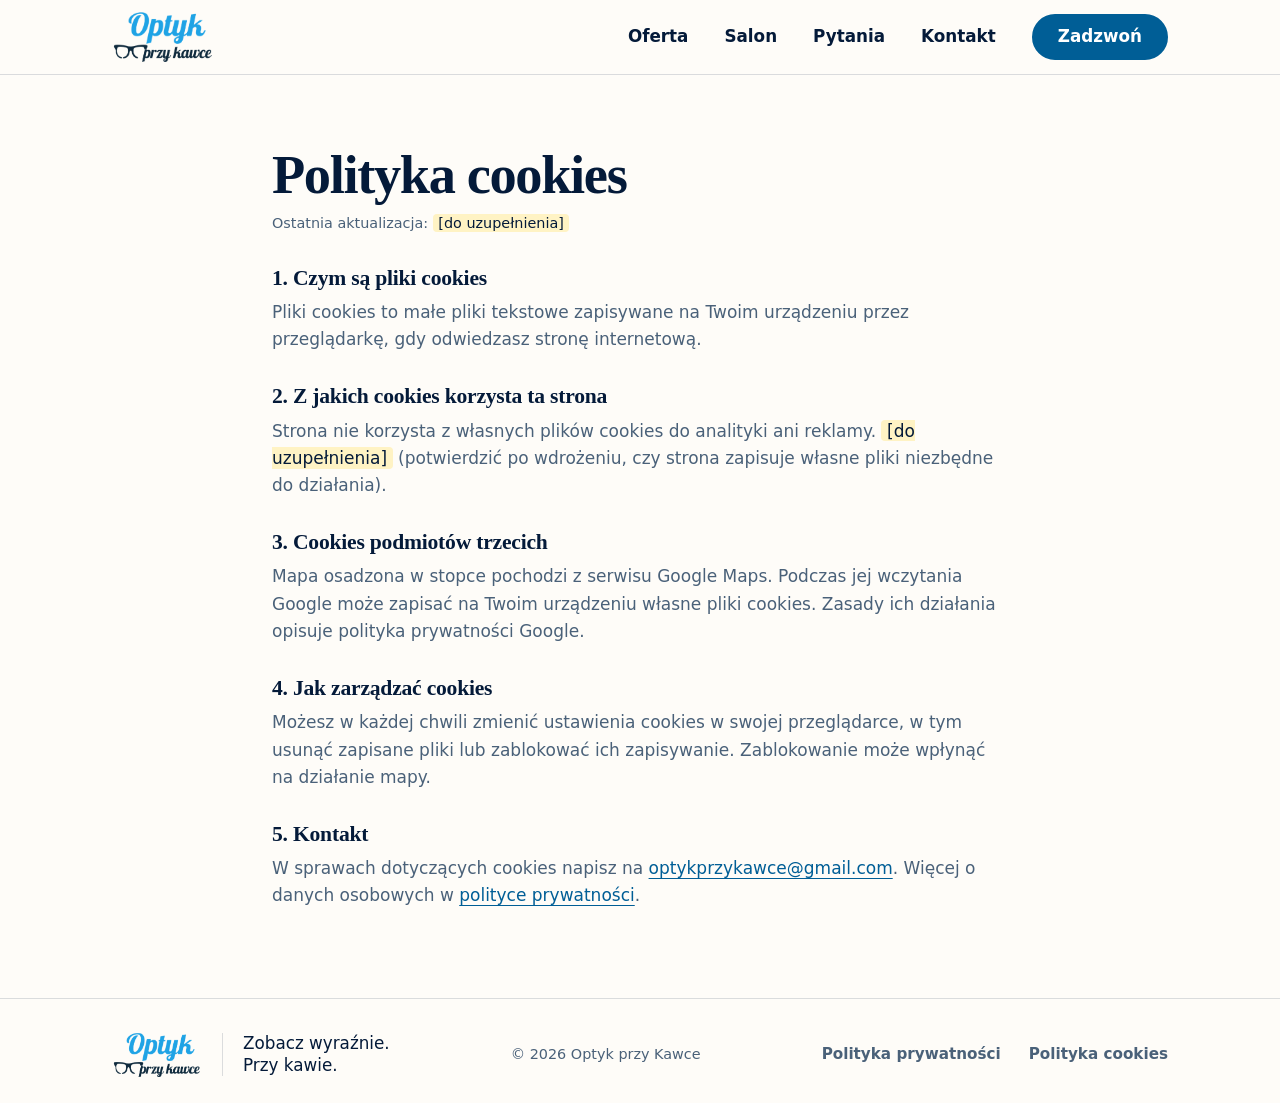
==== site/polityka-cookies.html @ bbc2dd08 "first commit" ====
<!DOCTYPE html>
<html lang="pl">
<head>
  <meta charset="utf-8">
  <meta name="viewport" content="width=device-width, initial-scale=1">
  <title>Polityka cookies | Optyk przy Kawce</title>
  <meta name="description" content="Polityka cookies serwisu Optyk przy Kawce.">
  <meta name="theme-color" content="#FEFCF8">
  <meta property="og:title" content="Polityka cookies | Optyk przy Kawce">
  <meta property="og:description" content="Polityka cookies serwisu Optyk przy Kawce.">
  <meta property="og:type" content="website">
  <meta property="og:image" content="img/salon.jpg">
  <script>document.documentElement.classList.add('js');</script>
  <link rel="stylesheet" href="css/style.css">
</head>
<body>
  <a class="skip" href="#tresc">Przejdź do treści</a>

  <header class="top">
    <a class="top__logo" href="index.html" aria-label="Optyk przy Kawce, strona główna">
      <img src="img/logo.png" alt="Optyk przy Kawce" width="585" height="312">
    </a>
    <button class="top__burger" type="button" aria-expanded="false" aria-controls="menu">
      <span class="sr">Menu</span><i></i><i></i>
    </button>
    <nav class="top__nav" id="menu" aria-label="Główna nawigacja">
      <a href="index.html#oferta">Oferta</a>
      <a href="index.html#salon">Salon</a>
      <a href="index.html#faq">Pytania</a>
      <a href="index.html#kontakt">Kontakt</a>
      <a class="btn btn--small top__tel" href="tel:+48723980100" aria-label="Zadzwoń 723 980 100">Zadzwoń</a>
    </nav>
  </header>

  <main id="tresc">
    <!-- SZKIC DO WERYFIKACJI PRAWNEJ: uzupełnić dane administratora i zweryfikować treść przed publikacją -->
    <section class="prawne">
      <div class="wrap prawne__tresc">
        <h1>Polityka cookies</h1>
        <p class="prawne__data">Ostatnia aktualizacja: <mark class="do-uzupelnienia">[do uzupełnienia]</mark></p>

        <h2>1. Czym są pliki cookies</h2>
        <p>Pliki cookies to małe pliki tekstowe zapisywane na Twoim urządzeniu przez przeglądarkę, gdy odwiedzasz stronę internetową.</p>

        <h2>2. Z jakich cookies korzysta ta strona</h2>
        <p>Strona nie korzysta z własnych plików cookies do analityki ani reklamy. <mark class="do-uzupelnienia">[do uzupełnienia]</mark> (potwierdzić po wdrożeniu, czy strona zapisuje własne pliki niezbędne do działania).</p>

        <h2>3. Cookies podmiotów trzecich</h2>
        <p>Mapa osadzona w stopce pochodzi z serwisu Google Maps. Podczas jej wczytania Google może zapisać na Twoim urządzeniu własne pliki cookies. Zasady ich działania opisuje polityka prywatności Google.</p>

        <h2>4. Jak zarządzać cookies</h2>
        <p>Możesz w każdej chwili zmienić ustawienia cookies w swojej przeglądarce, w tym usunąć zapisane pliki lub zablokować ich zapisywanie. Zablokowanie może wpłynąć na działanie mapy.</p>

        <h2>5. Kontakt</h2>
        <p>W sprawach dotyczących cookies napisz na <a href="mailto:optykprzykawce@gmail.com">optykprzykawce@gmail.com</a>. Więcej o danych osobowych w <a href="polityka-prywatnosci.html">polityce prywatności</a>.</p>

      </div>
    </section>
  </main>

  <footer class="stopka">
    <div class="wrap stopka__row">
      <div class="stopka__marka">
        <a href="index.html" aria-label="Optyk przy Kawce, strona główna"><img src="img/logo.png" alt="Optyk przy Kawce" width="585" height="312" loading="lazy"></a>
        <p class="stopka__haslo">Zobacz wyraźnie.<br>Przy kawie.</p>
      </div>
      <p class="stopka__copy">© <span data-year>2026</span> Optyk przy Kawce</p>
      <nav aria-label="Informacje prawne">
        <ul class="stopka__prawne">
          <li><a href="polityka-prywatnosci.html">Polityka prywatności</a></li>
          <li><a href="polityka-cookies.html">Polityka cookies</a></li>
        </ul>
      </nav>
    </div>
  </footer>

  <a class="callbar" href="tel:+48723980100" aria-label="Zadzwoń 723 980 100">Zadzwoń</a>

  <script src="js/main.js" defer></script>
</body>
</html>
---- site/css/style.css ----
@view-transition { navigation: auto; }

@font-face { font-family: 'Bricolage Grotesque'; font-style: normal; font-weight: 700; font-display: swap; src: url('../fonts/bricolage-700-latin-ext.woff2') format('woff2'); unicode-range: U+0100-02BA, U+02BD-02C5, U+02C7-02CC, U+02CE-02D7, U+02DD-02FF, U+0304, U+0308, U+0329, U+1D00-1DBF, U+1E00-1E9F, U+1EF2-1EFF, U+2020, U+20A0-20AB, U+20AD-20C0, U+2113, U+2C60-2C7F, U+A720-A7FF; }
@font-face { font-family: 'Bricolage Grotesque'; font-style: normal; font-weight: 700; font-display: swap; src: url('../fonts/bricolage-700-latin.woff2') format('woff2'); unicode-range: U+0000-00FF, U+0131, U+0152-0153, U+02BB-02BC, U+02C6, U+02DA, U+02DC, U+0304, U+0308, U+0329, U+2000-206F, U+20AC, U+2122, U+2191, U+2193, U+2212, U+2215, U+FEFF, U+FFFD; }
@font-face { font-family: 'Bricolage Grotesque'; font-style: normal; font-weight: 800; font-display: swap; src: url('../fonts/bricolage-800-latin-ext.woff2') format('woff2'); unicode-range: U+0100-02BA, U+02BD-02C5, U+02C7-02CC, U+02CE-02D7, U+02DD-02FF, U+0304, U+0308, U+0329, U+1D00-1DBF, U+1E00-1E9F, U+1EF2-1EFF, U+2020, U+20A0-20AB, U+20AD-20C0, U+2113, U+2C60-2C7F, U+A720-A7FF; }
@font-face { font-family: 'Bricolage Grotesque'; font-style: normal; font-weight: 800; font-display: swap; src: url('../fonts/bricolage-800-latin.woff2') format('woff2'); unicode-range: U+0000-00FF, U+0131, U+0152-0153, U+02BB-02BC, U+02C6, U+02DA, U+02DC, U+0304, U+0308, U+0329, U+2000-206F, U+20AC, U+2122, U+2191, U+2193, U+2212, U+2215, U+FEFF, U+FFFD; }

:root {
  /* Paleta: jasna. Błękit z logo, granat zamiast czerni, karmel tylko jako drobny akcent kawy */
  --tlo: #FEFCF8;
  --papier: #ffffff;
  --mgla: #EBF6FD;
  --blekit: #1fa3e5;
  --blekit-ciemny: #005E96;
  --akcent: #015CAD;
  --tekst2: #4A6179;
  --granat: #041A39;
  --karmel: #c98b52;
  --linia: rgba(4, 26, 57, .14);

  /* Szeryfowe nagłówki wspólne dla strony i podstron ofert. */
  --font-naglowek: Georgia, "Times New Roman", serif;
  --font-tekst: system-ui, -apple-system, "Segoe UI", Roboto, sans-serif;
  --font-mono: ui-monospace, SFMono-Regular, Menlo, Consolas, monospace;

  --wrap: clamp(72rem, 80vw, 130rem);
  --gutter: clamp(1.25rem, 5vw, 3rem);
  --sekcja: clamp(3rem, 8vw, 5.5rem);
  --krem: #f6efe6;
  --ease: cubic-bezier(.2, .7, .2, 1);
}

*, *::before, *::after { box-sizing: border-box; }
html { scroll-behavior: smooth; scroll-padding-top: 5.5rem; font-size: clamp(16px, calc(10px + .45vw), 28px); }

body {
  margin: 0;
  background: var(--tlo);
  color: var(--granat);
  font-family: var(--font-tekst);
  font-size: 1.0625rem;
  line-height: 1.6;
  -webkit-text-size-adjust: 100%;
  overflow-x: hidden;
}

img { max-width: 100%; display: block; }
a { color: inherit; }
h1, h2, h3 { font-family: var(--font-naglowek); font-weight: 800; line-height: 1.05; margin: 0; letter-spacing: -.025em; }
h2 { font-size: clamp(1.9rem, 6vw, 3.4rem); max-width: 20ch; margin-bottom: 1.75rem; }
h3 { font-size: 1.3rem; letter-spacing: -.01em; }
p { margin: 0 0 1rem; }

.sr { position: absolute; width: 1px; height: 1px; overflow: hidden; clip: rect(0 0 0 0); white-space: nowrap; }
.skip { position: absolute; left: -999px; top: 0; background: var(--blekit-ciemny); color: #fff; padding: .75rem 1rem; z-index: 100; }
.skip:focus { left: 0; }
:focus-visible { outline: 3px solid var(--blekit); outline-offset: 3px; }

.wrap { max-width: var(--wrap); margin: 0 auto; padding-inline: var(--gutter); }

.eyebrow { font-size: .85rem; font-weight: 600; letter-spacing: .1em; text-transform: uppercase; color: var(--blekit-ciemny); margin-bottom: 1.1rem; }
.eyebrow--light { color: #bfe6f7; }


/* Przyciski i linki */
.btn {
  font-family: inherit; font-size: 1rem; cursor: pointer;
  display: inline-flex; align-items: center; justify-content: center;
  min-height: 3.25rem; padding: .75rem 1.75rem;
  background: var(--blekit-ciemny); color: #fff;
  font-weight: 700; text-decoration: none;
  border: 2px solid var(--blekit-ciemny); border-radius: 999px;
  transition: transform .3s var(--ease), background .3s, color .3s, border-color .3s;
}
@media (hover: hover) { .btn:hover { transform: translateY(-3px); background: var(--granat); border-color: var(--granat); } }
.btn:active { transform: translateY(0) scale(.98); }
.btn--ghost { background: transparent; color: var(--granat); border-color: var(--granat); }
@media (hover: hover) { .btn--ghost:hover { background: var(--granat); color: #fff; } }
.btn--small { min-height: 2.5rem; padding: .35rem 1.25rem; }
.btn--white { background: #fff; color: var(--blekit-ciemny); border-color: #fff; }
@media (hover: hover) { .btn--white:hover { background: var(--granat); color: #fff; border-color: var(--granat); } }

.link { color: var(--blekit-ciemny); text-underline-offset: .3em; font-weight: 600; }
.link--light { color: #fff; }

/* Nagłówek */
.top {
  position: sticky; top: 0; z-index: 50;
  display: flex; align-items: center; justify-content: space-between; gap: 1.5rem;
  padding: .6rem max(var(--gutter), calc((100vw - var(--wrap)) / 2 + var(--gutter)));
  background: rgba(254, 252, 248, .92);
  -webkit-backdrop-filter: blur(12px); backdrop-filter: blur(12px);
  border-bottom: 1px solid var(--linia);
}
.top__logo img { height: 3.4rem; width: auto; transition: transform .5s var(--ease); }
.top__logo:hover img { transform: rotate(-3deg) scale(1.04); }

.top__burger { margin-left: auto; display: none; width: 3rem; height: 3rem; background: none; border: 0; position: relative; cursor: pointer; z-index: 2; }
.top__burger i { position: absolute; left: .75rem; right: .75rem; height: 2px; background: var(--granat); transition: transform .35s var(--ease), top .35s var(--ease); }
.top__burger i:nth-child(2) { top: 1.1rem; }
.top__burger i:nth-child(3) { top: 1.7rem; }
.top__burger[aria-expanded="true"] i:nth-child(2) { top: 1.4rem; transform: rotate(45deg); }
.top__burger[aria-expanded="true"] i:nth-child(3) { top: 1.4rem; transform: rotate(-45deg); }

.top__nav { display: flex; align-items: center; gap: 2.25rem; }
.top__nav a:not(.btn) { text-decoration: none; font-size: 1.05rem; font-weight: 600; padding-block: .5rem; position: relative; }
.top__nav a:not(.btn)::after { content: ""; position: absolute; left: 0; right: 0; bottom: .15rem; height: 2px; background: var(--blekit-ciemny); transform: scaleX(0); transform-origin: left; transition: transform .35s var(--ease); }
.top__nav a:not(.btn):hover::after, .top__nav a[aria-current]::after { transform: scaleX(1); }
.top__tel { min-height: 2.9rem; padding-inline: 1.5rem; font-size: 1.05rem; }

/* Szyba: zdjęcie za szkłem gabloty */
.szyba { position: relative; margin: 0; overflow: hidden; }
.szyba img { width: 100%; height: 100%; object-fit: cover; display: block; }
.szyba__blysk { position: absolute; inset: 0; overflow: hidden; pointer-events: none; }
.szyba__blysk::before { content: ""; position: absolute; top: -10%; bottom: -10%; left: 0; width: 28%; background: linear-gradient(100deg, transparent, rgba(255, 255, 255, .45), transparent); transform: translateX(-130%) skewX(-14deg); animation: blysk 2.6s var(--ease) 1.2s 1 forwards; }
.szyba:hover .szyba__blysk::before { animation: blysk 1.6s var(--ease) 1; }

/* HERO */
.hero { display: grid; gap: 2rem; padding: 2rem 0 0; }
.hero__text { padding-inline: var(--gutter); }
.tytul { display: flex; flex-direction: column; margin: 0 0 1.5rem; max-width: none; font-size: clamp(3rem, 13.5vw, 5.2rem); line-height: .98; letter-spacing: -.035em; }
.tytul .focus { display: block; }
.tytul__alt { color: var(--akcent); white-space: nowrap; }
.hero__lead { font-size: 1.15rem; max-width: 36ch; color: var(--tekst2); }
.hero__cta { display: flex; flex-wrap: wrap; gap: .75rem; margin-top: 1.75rem; }
.hero__open { margin: 1.5rem 0 0; font-size: .9rem; color: var(--tekst2); min-height: 1.5em; }
.hero__open:empty { display: none; }
.hero__open::before { content: ""; display: inline-block; width: .6rem; height: .6rem; border-radius: 50%; margin-right: .5rem; background: var(--karmel); }
.hero__open.is-open::before { background: #2fb36d; animation: puls 2s infinite; }
.hero__foto img { width: 100%; display: block; aspect-ratio: 4 / 3; object-fit: cover; object-position: 25% 40%; }

/* Oferta */
.oferta { padding-block: var(--sekcja); }
.oferta .eyebrow { letter-spacing: .18em; font-size: .78rem; margin-bottom: .6rem; }
.oferta h2 { max-width: none; margin-bottom: 2rem; }
.karty { display: grid; grid-template-columns: repeat(2, minmax(0, 1fr)); gap: 1rem; }
.karta { display: block; position: relative; text-decoration: none; background: var(--mgla); border-radius: 1rem; overflow: hidden; color: var(--granat); transition: transform .4s var(--ease), box-shadow .4s var(--ease); }
@media (hover: hover) { .karta:hover { transform: translateY(-4px); box-shadow: 0 1.2rem 2rem -1.4rem rgba(4, 26, 57, .45); } }
.karta--duza { grid-column: 1 / -1; display: grid; grid-template-columns: minmax(0, 1fr); }
.karta__zdjecie { order: -1; min-height: 12rem; overflow: hidden; }
.karta__zdjecie img { width: 100%; height: 100%; object-fit: cover; object-position: 30% 35%; transition: transform .8s var(--ease); }
@media (hover: hover) { .karta:hover .karta__zdjecie img { transform: scale(1.05); } }
.karta__zdjecie--produkt { background: #fff; display: grid; place-items: center; }
.karta__zdjecie--produkt img { object-fit: contain; padding: 1rem; }
.karta__zdjecie--miejsce { display: grid; place-items: center; background: #d9ecf8; }
.karta__tekst { padding: 1.5rem 1.5rem 1.75rem; display: flex; flex-direction: column; justify-content: center; }
.karta__nad { margin: 0 0 .5rem; font-size: .72rem; font-weight: 700; letter-spacing: .16em; text-transform: uppercase; color: var(--blekit-ciemny); }
.karta h3 { font-size: clamp(1.5rem, 3vw, 2.5rem); line-height: 1.05; margin-bottom: .7rem; }
.karta__opis { margin: 0; color: var(--tekst2); font-size: 1rem; line-height: 1.5; }
.karta__link { display: inline-flex; align-items: center; gap: .5rem; margin-top: 1.1rem; font-weight: 700; color: var(--blekit-ciemny); }
.karta__link svg, .karta__strzalka svg { width: 1.1rem; height: 1.1rem; fill: none; stroke: currentColor; stroke-width: 2; stroke-linecap: round; stroke-linejoin: round; transition: transform .3s var(--ease); }
@media (hover: hover) { .karta:hover .karta__link svg { transform: translateX(.3rem); } }
.karta--mala { padding: 1.25rem 1.25rem 4.2rem; background: var(--mgla); }
.karta--mala .ico { width: 2.3rem; height: 2.3rem; color: var(--granat); margin-bottom: .8rem; }
.karta--mala h3 { font-size: 1.3rem; margin-bottom: .5rem; }
.karta__strzalka { position: absolute; right: 1.1rem; bottom: 1.1rem; width: 2.6rem; height: 2.6rem; border: 1.5px solid var(--blekit-ciemny); border-radius: 50%; display: grid; place-items: center; color: var(--blekit-ciemny); }
.ico--panel { width: min(52%, 9rem); height: auto; color: var(--blekit-ciemny); stroke-width: 2; }

/* Ikony */
.ico { fill: none; stroke: currentColor; stroke-width: 3; stroke-linecap: round; stroke-linejoin: round; overflow: visible; }
.ico .solid { fill: currentColor; }
.ico .soft { fill: currentColor; fill-opacity: .16; }
.ico-pupil { animation: oko 6s ease-in-out infinite; transform-origin: 60px 60px; }
.ico-eye { animation: mrug 5s ease-in-out infinite; transform-origin: 60px 60px; }
.ico-rays { animation: obrot 16s linear infinite; transform-origin: 60px 20px; }
.ico-zones path { animation: strefy 4s ease-in-out infinite; }
.ico-zones path:nth-child(2) { animation-delay: .4s; }
.ico-zones path:nth-child(3) { animation-delay: .8s; }
.ico--big { width: min(68vw, 320px); height: auto; color: var(--blekit-ciemny); stroke-width: 2.2; }

/* Rysowanie linii po wejściu w ekran */
.js .draw * { stroke-dasharray: 1; stroke-dashoffset: 1; transition: stroke-dashoffset 1.6s var(--ease); }
.js .draw.is-in * { stroke-dashoffset: 0; }
.js .draw > :nth-child(2) { transition-delay: .15s; }
.js .draw > :nth-child(3) { transition-delay: .3s; }
.js .draw > :nth-child(4) { transition-delay: .45s; }
.js .draw > :nth-child(5) { transition-delay: .6s; }

/* Nasz salon: baner ze zdjęciem */
.salon-baner { display: grid; background: var(--tlo); }
.salon-baner__foto { position: relative; margin: 0; min-height: 15rem; aspect-ratio: 16 / 10; overflow: hidden; }
.salon-baner__foto img { position: absolute; inset: 0; width: 100%; height: 100%; object-fit: cover; object-position: 50% 36%; }
.salon-baner__tekst { padding: var(--sekcja) var(--gutter); align-self: center; }
.salon-baner .eyebrow { letter-spacing: .18em; font-size: .78rem; margin-bottom: .6rem; }
.salon-baner h2 { font-size: clamp(2rem, 4.2vw, 3.4rem); max-width: 14ch; margin-bottom: 1.1rem; }
.salon-baner p { color: var(--tekst2); max-width: 44ch; }
.salon-baner .btn { margin-top: .75rem; }

/* Tablica */
.tablica { background: var(--mgla); padding-block: var(--sekcja); }
.tablica__grid { display: grid; gap: 2.5rem; align-items: center; }
.suwak { display: block; margin: 1.5rem 0; font-weight: 600; }
.suwak input { display: block; width: 100%; margin-top: .75rem; height: 2rem; accent-color: var(--blekit-ciemny); }
.chart { background: var(--papier); border: 2px solid var(--granat); padding: 2rem 1rem 2rem 4.5rem; overflow: hidden; position: relative; }
.chart__letters { display: flex; flex-direction: column; align-items: center; gap: .6rem; font-family: Arial, Helvetica, sans-serif; font-weight: 700; color: var(--granat); letter-spacing: .15em; filter: blur(calc(var(--b, 12) * 1px)); transition: filter .12s linear; line-height: 1; }
.chart__letters span { position: relative; }
.chart__letters span::before { content: attr(data-ac); position: absolute; right: calc(100% + 1.25rem); top: 50%; transform: translateY(-50%); font-size: .65rem; font-weight: 600; letter-spacing: .04em; color: rgba(4, 26, 57, .5); white-space: nowrap; }
.c1 { font-size: 5.5rem; } .c2 { font-size: 4rem; } .c3 { font-size: 2.9rem; } .c4 { font-size: 2rem; } .c5 { font-size: 1.4rem; }

/* FAQ: karty + kafel „Wpadnij" */
.faq-sekcja { padding-block: var(--sekcja) 0; }
.faq-sekcja__grid { display: grid; gap: 2.5rem; align-items: start; }
.faq .eyebrow { letter-spacing: .18em; font-size: .78rem; margin-bottom: .6rem; }
.faq h2 { margin-bottom: 1.75rem; }
.faq details { background: var(--papier); border: 1px solid var(--linia); border-radius: .75rem; margin-bottom: .75rem; transition: border-color .3s, box-shadow .3s; }
.faq details[open] { border-color: var(--blekit-ciemny); box-shadow: 0 .6rem 1.6rem -1rem rgba(4, 26, 57, .35); }
.faq summary { cursor: pointer; list-style: none; display: flex; justify-content: space-between; align-items: center; gap: 1rem; padding: 1.2rem 1.4rem; font-weight: 700; font-size: 1.3rem; line-height: 1.3; color: var(--granat); }
.faq summary::-webkit-details-marker { display: none; }
.faq summary::after { content: ""; flex: none; width: .55rem; height: .55rem; border-right: 2px solid var(--granat); border-bottom: 2px solid var(--granat); transform: rotate(45deg) translateY(-2px); transition: transform .35s var(--ease); }
.faq details[open] summary::after { transform: rotate(-135deg) translateY(-2px); }
.faq details p { margin: 0; padding: 0 1.4rem 1.3rem; font-size: 1.12rem; color: var(--tekst2); max-width: 60ch; }

.zapraszamy { display: grid; gap: 1.1rem; }
.zapraszamy__foto { width: 100%; height: auto; aspect-ratio: 4 / 3; object-fit: cover; border-radius: 1rem; }
.zapraszamy .eyebrow { font-size: .75rem; letter-spacing: .18em; margin-bottom: .4rem; }
.zapraszamy h3 { font-size: clamp(1.8rem, 3vw, 2.5rem); line-height: 1.05; margin: 0; color: var(--granat); max-width: none; }

/* Podstrona: Badanie wzroku */
.blok .eyebrow, .tablica .eyebrow { letter-spacing: .18em; font-size: .78rem; margin-bottom: .6rem; }
.blok h2, .tablica h2 { max-width: none; }
.hero--podstrona .crumbs { margin-bottom: 1.25rem; }
.hero--podstrona .tytul { font-size: clamp(2.8rem, 9vw, 5rem); margin-bottom: 1.25rem; }
.hero--podstrona .hero__foto { order: 0; margin: 0; }
.hero__foto--miejsce { display: grid; place-items: center; background: #d9ecf8; min-height: 14rem; }
.hero__foto--miejsce .ico--panel { width: min(40%, 11rem); }
.hero--podstrona .hero__text { padding-bottom: 1.5rem; }
.fakty { border-block: 1px solid var(--linia); padding-block: 1.5rem; }
.fakty__grid { display: grid; gap: 1.25rem; }
.fakt { display: flex; gap: 1rem; align-items: center; }
.fakt .ico { width: 2.6rem; height: 2.6rem; flex: none; color: var(--granat); }
.fakt strong { display: block; color: var(--granat); }
.fakt span { color: var(--tekst2); font-size: .95rem; line-height: 1.45; display: block; }
.przebieg__grid { display: grid; gap: 1.5rem; align-items: stretch; margin-top: 1.5rem; }
.info-karty { display: grid; grid-template-columns: minmax(0, 1fr); gap: 1rem; margin-top: 1.5rem; }
.info-karta { background: var(--mgla); border-radius: 1rem; padding: 1.25rem; }
.info-karta .ico { width: 2.2rem; height: 2.2rem; color: var(--granat); margin-bottom: .7rem; }
.info-karta h3 { font-size: 1.2rem; margin-bottom: .4rem; }
.info-karta p { margin: 0; color: var(--tekst2); font-size: .98rem; line-height: 1.5; }
.foto-miejsce { margin: 0; aspect-ratio: 4 / 3; border-radius: 1rem; background: #d9ecf8; display: grid; place-items: center; overflow: hidden; }
.foto-miejsce .ico--panel { width: min(34%, 9rem); }
.foto-miejsce img { width: 100%; height: 100%; object-fit: cover; }
.dla-kogo__grid { display: grid; gap: 1.5rem; }
.dla-kogo h2 { margin-bottom: 0; }
.dla-lista { list-style: none; margin: 0; padding: 0; }
.dla-lista li { position: relative; padding: 1.15rem 0 1.15rem 3.4rem; border-top: 1px solid var(--linia); font-size: 1.2rem; font-weight: 600; line-height: 1.35; color: var(--granat); }
.dla-lista li:last-child { border-bottom: 1px solid var(--linia); }
.dla-lista li::before { content: ""; position: absolute; left: 0; top: 1.05rem; width: 1.9rem; height: 1.9rem; border-radius: 50%; background: var(--mgla); }
.dla-lista li::after { content: ""; position: absolute; left: .6rem; top: 1.62rem; width: .72rem; height: .38rem; border-left: 2.5px solid var(--blekit-ciemny); border-bottom: 2.5px solid var(--blekit-ciemny); transform: rotate(-45deg); }
.przed-wizyta h2 { margin-bottom: 1.75rem; }
.przed-lista { display: grid; gap: 1.5rem; border-top: 1px solid var(--linia); border-bottom: 1px solid var(--linia); padding-block: 1.75rem; }
.przed-el { display: flex; gap: 1rem; align-items: flex-start; }
.przed-el .ico { width: 2.8rem; height: 2.8rem; flex: none; color: var(--granat); }
.przed-el strong { display: block; font-size: 1.3rem; line-height: 1.25; color: var(--granat); margin-bottom: .25rem; }
.przed-el span { color: var(--tekst2); font-size: 1.05rem; line-height: 1.45; display: block; }
.info-karty + .uwaga { margin-top: 1.75rem; }
.faq-sekcja--krotka .zapraszamy__foto { aspect-ratio: 16 / 10; }
.faq-sekcja--krotka { padding-bottom: 0; }
.zobacz-tez { padding-top: clamp(2rem, 4vw, 3rem); }
.zobacz-tez h2 { margin-bottom: 1.5rem; }
.faq-sekcja--waska .faq { max-width: 52rem; }

/* Strony prawne */
.prawne { padding-block: clamp(2.5rem, 6vw, 4.5rem); }
.prawne__tresc { max-width: 52rem; }
.prawne h1 { font-size: clamp(2.2rem, 6vw, 3.4rem); margin-bottom: .5rem; }
.prawne h2 { font-size: 1.35rem; max-width: none; margin: 2rem 0 .6rem; letter-spacing: -.01em; }
.prawne p { color: var(--tekst2); max-width: 68ch; }
.prawne a { color: var(--blekit-ciemny); text-underline-offset: .25em; }
.prawne__data { font-size: .9rem; }
.do-uzupelnienia { background: #fff3c4; color: var(--granat); padding: .05rem .35rem; border-radius: .25rem; }

/* Kontakt: tekst po lewej, duża mapa po prawej */
.kontakt-sekcja { padding-block: clamp(2rem, 4vw, 3rem) var(--sekcja); }
.kontakt-sekcja__grid { display: grid; gap: 2.5rem; align-items: stretch; }
.kontakt-sekcja__h { font-size: clamp(2.4rem, 6.5vw, 4.2rem); line-height: 1; max-width: none; margin-bottom: .9rem; }
.akcent { color: var(--akcent); }
.kontakt-sekcja__lead { font-size: 1.2rem; color: var(--tekst2); margin-bottom: 1.75rem; }
.kontakt-lista { list-style: none; margin: 0 0 2rem; padding: 0; display: grid; gap: 1.25rem; }
.kontakt-lista li { display: grid; grid-template-columns: 2rem 1fr; gap: 1rem; align-items: start; }
.kontakt-lista .ik { width: 1.7rem; height: 1.7rem; fill: none; stroke: var(--granat); stroke-width: 1.6; stroke-linecap: round; stroke-linejoin: round; margin-top: .1rem; }
.kontakt-lista strong { display: block; font-size: 1.05rem; color: var(--granat); }
.kontakt-lista span, .kontakt-lista a { display: block; color: var(--tekst2); text-decoration: none; }
.kontakt-lista a:hover { color: var(--blekit-ciemny); text-decoration: underline; text-underline-offset: .25em; }
.kontakt-lista li > div > a:first-of-type { font-weight: 700; color: var(--granat); }
.godziny .is-today { color: var(--granat); font-weight: 700; }
.godziny .is-today::after { content: "dziś"; margin-left: .55rem; padding: .05rem .5rem; border-radius: 999px; background: var(--blekit-ciemny); color: #fff; font-size: .65rem; font-weight: 700; letter-spacing: .06em; text-transform: uppercase; vertical-align: .1em; }
.kontakt-sekcja__cta { display: flex; flex-wrap: wrap; gap: .75rem; }
.mapa-duza { position: relative; min-height: 20rem; border-radius: 1rem; overflow: hidden; background: var(--mgla); }
.mapa-duza iframe { position: absolute; inset: 0; width: 100%; height: 100%; border: 0; }

/* Stopka: smukła */
.stopka { background: var(--tlo); color: var(--granat); padding: 2rem 0 5.5rem; border-top: 1px solid var(--linia); font-size: .95rem; }
.stopka__row { display: flex; flex-wrap: wrap; align-items: center; justify-content: space-between; gap: 1.25rem 2rem; }
.stopka__marka { display: flex; align-items: center; gap: 1.25rem; }
.stopka__marka img { height: 3rem; width: auto; }
.stopka__haslo { margin: 0; padding-left: 1.25rem; border-left: 1px solid var(--linia); font-size: 1.05rem; line-height: 1.3; color: var(--granat); }
.stopka a { text-decoration: none; color: var(--tekst2); }
.stopka a:hover { color: var(--blekit-ciemny); text-decoration: underline; text-underline-offset: .25em; }
.stopka__prawne { list-style: none; margin: 0; padding: 0; display: flex; flex-wrap: wrap; gap: .5rem 1.75rem; }
.stopka__prawne a { font-weight: 600; }
.stopka__copy { margin: 0; font-size: .9rem; color: var(--tekst2); }

.callbar { position: fixed; left: 0; right: 0; bottom: 0; z-index: 40; display: none; justify-content: center; align-items: center; min-height: 3.5rem; background: var(--blekit-ciemny); color: #fff; font-weight: 700; text-decoration: none; padding-bottom: env(safe-area-inset-bottom); box-shadow: 0 -6px 20px rgba(4, 26, 57, .18); }

/* PODSTRONY */
.phero { display: grid; gap: 2rem; padding: 2rem var(--gutter) 3rem; max-width: var(--wrap); margin: 0 auto; }
.crumbs { font-size: .85rem; color: rgba(4, 26, 57, .65); margin-bottom: 1.5rem; }
.crumbs a { text-underline-offset: .25em; }
.phero__title { font-size: clamp(2.4rem, 10vw, 5rem); line-height: 1; margin-bottom: 1.25rem; max-width: 14ch; }
.phero__lead { font-size: 1.2rem; max-width: 40ch; color: var(--tekst2); }
.phero__art { display: grid; place-items: center; }
.phero__foto img { aspect-ratio: 1 / 1; }

.blok { padding-block: clamp(2.5rem, 7vw, 4.5rem); }
.blok--mgla { background: var(--mgla); }
.blok__grid { display: grid; gap: 1.5rem; }
.lista { list-style: none; margin: 0; padding: 0; }
.lista li { position: relative; padding: 1rem 0 1rem 2.5rem; border-top: 1px solid var(--linia); }
.lista li:last-child { border-bottom: 1px solid var(--linia); }
.lista li::before { content: ""; position: absolute; left: .25rem; top: 1.35rem; width: .9rem; height: .5rem; border-left: 3px solid var(--blekit-ciemny); border-bottom: 3px solid var(--blekit-ciemny); transform: rotate(-45deg); }
.uwaga { margin: 0; padding: 1.25rem 1.5rem; background: var(--mgla); border-left: 4px solid var(--blekit-ciemny); max-width: 62ch; }


.pills { display: flex; flex-wrap: wrap; gap: .6rem; }
.pills a { padding: .6rem 1.1rem; border: 2px solid var(--granat); border-radius: 999px; text-decoration: none; font-weight: 600; transition: background .3s, color .3s, transform .3s var(--ease); }
.pills a:hover { background: var(--granat); color: #fff; transform: translateY(-3px); }


/* Animacje */
@keyframes puls { 0% { box-shadow: 0 0 0 0 rgba(47, 179, 109, .55); } 100% { box-shadow: 0 0 0 .5rem rgba(47, 179, 109, 0); } }
@keyframes ostrosc { from { filter: blur(18px); opacity: 0; transform: translateY(.2em); } to { filter: blur(0); opacity: 1; transform: none; } }
@keyframes blysk { to { transform: translateX(480%) skewX(-14deg); } }
@keyframes mrug { 0%, 92%, 100% { transform: scaleY(1); } 95% { transform: scaleY(.08); } }
@keyframes oko { 0%, 100% { transform: translateX(0); } 30% { transform: translateX(-9px); } 65% { transform: translateX(9px); } }
@keyframes obrot { to { transform: rotate(360deg); } }
@keyframes strefy { 0%, 100% { transform: translateX(0); } 50% { transform: translateX(4px); } }

.js .focus { animation: ostrosc 1.2s var(--ease) both; }
.js .focus--2 { animation-delay: .3s; }
.js .focus--3 { animation-delay: .6s; }

.js .reveal { opacity: 0; transform: translateY(1.75rem); transition: opacity .9s var(--ease), transform .9s var(--ease); }
.js .reveal.is-in { opacity: 1; transform: none; }

.js .stagger > * { opacity: 0; transform: translateY(1.5rem); transition: opacity .8s var(--ease), transform .8s var(--ease); }
.js .stagger.is-in > * { opacity: 1; transform: none; }
.js .stagger > :nth-child(2) { transition-delay: .08s; }
.js .stagger > :nth-child(3) { transition-delay: .16s; }
.js .stagger > :nth-child(4) { transition-delay: .24s; }
.js .stagger > :nth-child(5) { transition-delay: .32s; }
.js .stagger > :nth-child(6) { transition-delay: .4s; }

/* Nagłówki wchodzą słowo po słowie */
.w { display: inline-block; overflow: hidden; vertical-align: bottom; padding-bottom: .12em; margin-bottom: -.12em; }
.w > span { display: inline-block; transform: translateY(110%); transition: transform .8s var(--ease); transition-delay: calc(var(--i) * 70ms); }
.split.is-in .w > span { transform: none; }

/* Telefon */
@media (max-width: 799px) {
  .callbar { display: flex; }
  .js .top__burger { display: block; }
  .js .top__nav {
    position: absolute; top: 100%; left: 0; right: 0; min-height: calc(100dvh - 4.7rem);
    flex-direction: column; align-items: stretch; justify-content: flex-start; gap: 0;
    padding: 1.5rem var(--gutter) 2rem;
    background: var(--tlo);
    visibility: hidden; opacity: 0; transform: translateY(-.5rem);
    transition: opacity .3s, transform .3s var(--ease), visibility .3s;
  }
  .js .top__nav.is-open { visibility: visible; opacity: 1; transform: none; }
  .top__nav a:not(.btn) { font-family: var(--font-naglowek); font-weight: 800; font-size: 2rem; letter-spacing: -.02em; padding-block: .6rem; }
  .top__nav a:not(.btn)::after { display: none; }
  .top__nav .btn { margin-top: 1rem; align-self: flex-start; }
  .chart { padding-left: 4.25rem; }
  .hero { gap: 1.5rem; padding-top: 0; }
  .hero__foto { order: -1; }
  .hero__foto img { aspect-ratio: 5 / 4; object-position: 28% 40%; }
  .hero__cta .btn:not(.btn--ghost) { display: none; }
  .hero__cta .btn--ghost { background: var(--blekit-ciemny); color: #fff; border-color: var(--blekit-ciemny); }
  body { padding-bottom: 3.5rem; }
}

/* Komputer */
@media (min-width: 800px) {
  .hero { grid-template-columns: minmax(0, 1fr) minmax(0, 1.05fr); gap: 0; padding: 0; min-height: calc(100vh - 4rem); align-items: stretch; }
  .hero__text { align-self: center; padding: 4rem 3rem 4rem max(var(--gutter), calc((100vw - var(--wrap)) / 2 + var(--gutter))); }
  .hero__foto { height: 100%; }
  .hero__foto img { height: 100%; aspect-ratio: auto; min-height: 32rem; object-position: 30% 40%; }
  .phero { grid-template-columns: 1.2fr .8fr; align-items: center; padding-top: 3rem; }
    .tablica__grid { grid-template-columns: 1fr 1fr; gap: 5rem; }
  .blok__grid { grid-template-columns: 1fr 1.4fr; gap: 4rem; }
}


@media (min-width: 800px) {
  .faq-sekcja__grid { grid-template-columns: minmax(0, 1fr) minmax(0, 1fr); gap: 3rem; }
  .zapraszamy { align-self: start; }
  .kontakt-sekcja__grid { grid-template-columns: minmax(0, .9fr) minmax(0, 1.1fr); gap: 4rem; }
  .mapa-duza { min-height: 28rem; }
  .stopka { padding-bottom: 1.5rem; }
}


@media (min-width: 800px) {
  .karty { grid-template-columns: repeat(4, minmax(0, 1fr)); gap: 1.25rem; }
  .karta--duza { grid-column: span 2; grid-template-columns: minmax(0, 1fr) minmax(0, 1fr); min-height: 17rem; }
  .karta--duza .karta__zdjecie { order: 0; min-height: 0; }
  .karta__tekst { padding: 1.75rem; }
  .karta--mala { min-height: 13rem; }
}


@media (min-width: 800px) {
  .salon-baner { grid-template-columns: minmax(0, 1.05fr) minmax(0, 1fr); min-height: 26rem; }
  .salon-baner__foto { aspect-ratio: auto; min-height: 0; }
  .salon-baner__tekst { padding: 3rem max(var(--gutter), calc((100vw - var(--wrap)) / 2 + var(--gutter))) 3rem 4rem; }
}

@media (min-width: 800px) {
  .hero--podstrona { min-height: 36rem; }
  .hero--podstrona .hero__foto { height: 100%; }
  .hero__foto--miejsce { min-height: 0; }
  .fakty__grid { grid-template-columns: repeat(3, minmax(0, 1fr)); gap: 0; }
  .fakt + .fakt { border-left: 1px solid var(--linia); padding-left: 2rem; }
  .przebieg__grid { grid-template-columns: minmax(0, 1.1fr) minmax(0, .9fr); gap: 2.5rem; align-items: stretch; }
  .przebieg__grid .info-karty { margin-top: 0; }
  .przebieg__grid .foto-miejsce { aspect-ratio: auto; height: 100%; min-height: 18rem; }
  .info-karty { grid-template-columns: repeat(2, minmax(0, 1fr)); }
  .info-karty--3 { grid-template-columns: repeat(3, minmax(0, 1fr)); }
  .info-karty--4 { grid-template-columns: repeat(4, minmax(0, 1fr)); }
    .dla-kogo__grid { grid-template-columns: minmax(0, .8fr) minmax(0, 1.2fr); gap: 4rem; align-items: start; }
  .przed-lista { grid-template-columns: repeat(3, minmax(0, 1fr)); gap: 0; }
  .przed-el + .przed-el { border-left: 1px solid var(--linia); padding-left: 2rem; }
  .przed-el { padding-right: 1.5rem; }
  .faq-sekcja--krotka .faq-sekcja__grid { min-height: 0; }
  .karty--5 { grid-template-columns: repeat(5, minmax(0, 1fr)); }
}

/* Ograniczenie ruchu */
@media (prefers-reduced-motion: reduce) {
  html { scroll-behavior: auto; }
  *, *::before, *::after { animation: none !important; transition: none !important; }
  .js .reveal, .js .focus, .js .stagger > *, .krok { opacity: 1; transform: none; filter: none; }
  .js .draw * { stroke-dashoffset: 0; }
  .w > span { transform: none; }
  .szyba__blysk { display: none; }
}

/* Badanie wzroku: układ według dostarczonej makiety, zakres tej podstrony. */
.badanie-page { --font-naglowek: Georgia, 'Times New Roman', serif; --wrap: 80rem; }
.badanie-page h1, .badanie-page h2, .badanie-page h3 { font-weight: 700; }
.badanie-page h2 { font-size: clamp(2.1rem, 4.4vw, 3.75rem); max-width: none; margin-bottom: 1.35rem; letter-spacing: -.045em; }
.badanie-page .eyebrow { font-size: .72rem; letter-spacing: .17em; font-weight: 700; margin-bottom: .7rem; }
.badanie-page .btn { font-size: .92rem; }
.badanie-page .top { background: var(--tlo); }
.badanie-page .top__nav a:not(.btn) { font-family: var(--font-tekst); }
.badanie-page section[id] { scroll-margin-top: 1rem; }
.badanie-hero { display: grid; }
.badanie-hero__text { padding: 1.5rem var(--gutter) 2.5rem; }
.badanie-hero .crumbs { margin-bottom: 2rem; font-size: .75rem; }
.badanie-hero .crumbs a { text-decoration: none; }
.badanie-hero .crumbs a:hover { text-decoration: underline; }
.badanie-hero .crumbs [aria-current] { color: var(--granat); }
.badanie-hero h1 { font-size: clamp(3.5rem, 7vw, 6rem); line-height: .95; letter-spacing: -.055em; margin-bottom: 1.4rem; }
.badanie-hero h1 em { font-style: normal; color: var(--blekit-ciemny); }
.badanie-hero__lead { font-size: 1.13rem; line-height: 1.45; max-width: 30ch; color: var(--tekst2); }
.badanie-hero__cta { display: flex; align-items: center; flex-wrap: wrap; gap: 1.1rem 1.4rem; margin-top: 1.6rem; }
.badanie-link { display: inline-flex; align-items: center; gap: .65rem; min-height: 2.75rem; font-size: .86rem; font-weight: 600; color: var(--blekit-ciemny); text-decoration: none; }
.badanie-link:hover { text-decoration: underline; text-underline-offset: .3em; }
.badanie-link span { font-size: 1.4rem; }
.badanie-hero__foto { margin: 0; overflow: hidden; }
.badanie-hero__foto img { width: 100%; height: 100%; aspect-ratio: 4 / 3; object-fit: cover; object-position: 65% 35%; }
.badanie-skroty { border-block: 1px solid var(--linia); }
.badanie-skroty .wrap { display: grid; grid-template-columns: repeat(2, minmax(0, 1fr)); padding-block: .55rem; }
.badanie-skroty a { display: grid; place-items: center; min-height: 2.75rem; padding: .35rem .5rem; font-size: .85rem; text-align: center; text-decoration: none; }
.badanie-skroty a:nth-child(even) { border-left: 1px solid var(--linia); }
.badanie-skroty a:hover { color: var(--blekit-ciemny); background: var(--mgla); }
.badanie-rozmowa { display: grid; gap: 2rem; padding-block: clamp(2.5rem, 5vw, 4rem); }
.badanie-rozmowa h2 { font-size: clamp(2.75rem, 5.2vw, 4.5rem); line-height: .99; }
.badanie-rozmowa > div > p { color: var(--tekst2); max-width: 42ch; line-height: 1.55; margin: 1.6rem 0 0; }
.badanie-potrzeby { display: grid; gap: 1.7rem; list-style: none; padding: 0; margin: 0; align-content: center; }
.badanie-potrzeby li { display: grid; grid-template-columns: 4.8rem minmax(0, 1fr); align-items: center; gap: 1.35rem; }
.badanie-ikona { width: 4.8rem; aspect-ratio: 1; display: grid; place-items: center; border-radius: 50%; background: var(--mgla); }
.badanie-ikona svg { width: 2.8rem; height: 2.8rem; fill: none; stroke: currentColor; stroke-width: 1.7; stroke-linecap: round; stroke-linejoin: round; }
.badanie-potrzeby h3 { font-size: 1.45rem; margin-bottom: .45rem; letter-spacing: -.035em; }
.badanie-potrzeby p { font-size: .98rem; color: var(--tekst2); line-height: 1.45; margin: 0; max-width: 34ch; }
.badanie-przebieg { padding-block: 2.2rem 2.5rem; background: var(--mgla); }
.badanie-kroki { display: grid; gap: 1.1rem; list-style: none; padding: 0; margin: 1.5rem 0 0; }
.badanie-kroki li { display: flex; flex-direction: column; align-items: flex-start; background: var(--tlo); padding: 1.35rem 1.65rem 1.6rem; border-radius: .6rem; }
.badanie-kroki__numer { display: grid; place-items: center; width: 3.1rem; aspect-ratio: 1; border-radius: 50%; background: var(--mgla); font: 700 1.3rem var(--font-naglowek); color: var(--blekit-ciemny); margin-bottom: .8rem; }
.badanie-kroki h3 { font-size: clamp(1.8rem, 2.7vw, 2.65rem); line-height: 1; letter-spacing: -.05em; margin-bottom: 1.5rem; max-width: 13ch; }
.badanie-kroki p { color: var(--tekst2); font-size: .98rem; line-height: 1.5; margin: auto 0 0; max-width: 29ch; }
.badanie-przygotowanie { display: grid; }
.badanie-przygotowanie figure { margin: 0; min-height: 0; overflow: hidden; }
.badanie-przygotowanie img { width: 100%; height: 100%; max-height: 34rem; aspect-ratio: 4 / 3; object-fit: cover; object-position: 50% 58%; }
.badanie-przygotowanie__text { padding: 2.5rem var(--gutter); align-self: center; }
.badanie-przygotowanie h2 { font-size: clamp(2.1rem, 3.6vw, 3.2rem); }
.badanie-lista { list-style: none; padding: 0; margin: 0; display: grid; gap: 1.5rem; }
.badanie-lista li { display: grid; grid-template-columns: 2.8rem minmax(0, 1fr); gap: 1rem; align-items: start; }
.badanie-check { display: grid; place-items: center; width: 2.8rem; aspect-ratio: 1; border-radius: 50%; background: var(--mgla); color: var(--blekit-ciemny); font-size: 1.25rem; }
.badanie-lista strong { display: block; font-size: 1rem; line-height: 1.4; }
.badanie-lista p { color: var(--tekst2); font-size: .92rem; line-height: 1.45; margin: .2rem 0 0; }
.badanie-przygotowanie__uwaga { border-top: 1px solid var(--linia); margin: 1.5rem 0 0; padding-top: 1rem; font-size: .8rem; color: var(--tekst2); }
.badanie-faq { padding-block: 2.5rem; }
.badanie-faq .faq details { border-radius: .35rem; background: transparent; margin-bottom: .5rem; }
.badanie-faq .faq summary { padding: .85rem 1.3rem; font-size: 1.05rem; font-weight: 600; }
.badanie-faq .faq details p { font-size: 1rem; max-width: 75ch; }
.badanie-zaproszenie { background: var(--granat); color: var(--tlo); position: relative; isolation: isolate; overflow: hidden; }
.badanie-zaproszenie::before { content: ''; position: absolute; z-index: -1; inset: 0 0 0 48%; background: url('../img/salon.jpg') center 45% / cover; opacity: .38; }
.badanie-zaproszenie .wrap { display: flex; flex-wrap: wrap; align-items: center; justify-content: space-between; gap: 1.5rem 3rem; padding-block: 2.2rem; }
.badanie-zaproszenie h2 { font-size: clamp(2rem, 3.5vw, 3rem); margin-bottom: .7rem; }
.badanie-zaproszenie p { margin: 0; font-size: 1rem; }
.badanie-zaproszenie .btn { min-width: 13rem; color: var(--granat); background: var(--tlo); }
.badanie-dalej { display: grid; gap: 1rem; padding-block: 1.8rem; }
.badanie-dalej h2 { margin-bottom: .5rem; white-space: nowrap; font-size: 2.7rem; }
.badanie-oferta { display: grid; grid-template-columns: 5.5rem minmax(0, 1fr) 2rem; align-items: center; gap: .9rem; padding-right: 1rem; min-height: 8rem; background: var(--mgla); text-decoration: none; border-radius: .5rem; overflow: hidden; }
.badanie-oferta img { width: 100%; height: 100%; object-fit: cover; }
.badanie-oferta h3 { font: 700 .98rem/1.35 var(--font-tekst); letter-spacing: -.02em; margin-bottom: .4rem; }
.badanie-oferta p { font-size: .8rem; color: var(--tekst2); line-height: 1.4; margin: 0; }
.badanie-oferta > span { display: grid; place-items: center; border: 1px solid var(--blekit-ciemny); border-radius: 50%; width: 2rem; aspect-ratio: 1; color: var(--blekit-ciemny); }
.badanie-oferta:hover h3 { text-decoration: underline; text-underline-offset: .2em; }
.badanie-oferta:hover > span { background: var(--blekit-ciemny); color: #fff; }
.badanie-kontakt { display: grid; gap: 1.5rem; padding-block: 2.5rem; border-top: 1px solid var(--linia); }
.badanie-kontakt h2 { font-size: 2.2rem; }
.badanie-kontakt address { font-style: normal; font-size: .95rem; color: var(--tekst2); overflow-wrap: anywhere; }
.badanie-kontakt address a { text-underline-offset: .25em; }
.badanie-kontakt__godziny { color: var(--tekst2); font-size: .82rem; margin: .75rem 0 0; }
.badanie-mapa { min-height: 15rem; position: relative; border-radius: .6rem; overflow: hidden; background: var(--mgla); }
.badanie-mapa iframe { width: 100%; height: 100%; border: 0; position: absolute; inset: 0; }
.badanie-mapa .btn { position: absolute; bottom: 1rem; right: 1rem; min-height: 2.5rem; padding: .5rem 1.2rem; border-color: var(--blekit-ciemny); }
@media (hover: hover) { .badanie-zaproszenie .btn:hover { color: #fff; background: var(--blekit-ciemny); border-color: var(--blekit-ciemny); } }
@media (min-width: 600px) {
  .badanie-skroty .wrap { grid-template-columns: repeat(4, minmax(0, 1fr)); padding-block: 1rem; }
  .badanie-skroty a + a { border-left: 1px solid var(--linia); }
  .badanie-kroki { grid-template-columns: repeat(3, minmax(0, 1fr)); }
  .badanie-kroki li { padding-inline: 1.2rem; min-height: 16.5rem; }
  .badanie-dalej { grid-template-columns: repeat(2, minmax(0, 1fr)); }
  .badanie-dalej > div { grid-column: 1 / -1; }
}
@media (min-width: 800px) {
  .badanie-hero { grid-template-columns: minmax(0, 45fr) minmax(0, 55fr); }
  .badanie-hero__text { padding: 1.6rem 2rem 2.5rem max(var(--gutter), calc((100vw - var(--wrap)) / 2 + var(--gutter))); }
  .badanie-hero__foto { position: relative; }
  .badanie-hero__foto img { position: absolute; inset: 0; aspect-ratio: auto; }
  .badanie-rozmowa { grid-template-columns: minmax(0, 1fr) minmax(0, 1fr); gap: clamp(3rem, 8vw, 7rem); }
  .badanie-przygotowanie { grid-template-columns: minmax(0, 53fr) minmax(0, 47fr); }
  .badanie-przygotowanie figure { position: relative; }
  .badanie-przygotowanie img { position: absolute; inset: 0; aspect-ratio: auto; max-height: none; }
  .badanie-przygotowanie__text { padding: 2.2rem max(var(--gutter), calc((100vw - var(--wrap)) / 2 + var(--gutter))) 2.2rem 2.5rem; }
  .badanie-kontakt { grid-template-columns: minmax(0, 1fr) minmax(0, 1fr); gap: 3rem; }
}
@media (min-width: 1100px) {
  .badanie-dalej { grid-template-columns: .6fr 1fr 1fr; align-items: center; gap: 1.5rem; }
  .badanie-dalej > div { grid-column: auto; }
}
@media (max-width: 799px) {
  .badanie-page .stopka { padding-bottom: 2rem; }
  html:not(.js) .badanie-page .top { flex-wrap: wrap; }
  html:not(.js) .badanie-page .top__nav { flex-wrap: wrap; gap: .5rem 1.2rem; }
  html:not(.js) .badanie-page .top__nav a:not(.btn) { font-size: 1rem; }
}

/* Spójna typografia i oferta: krem, błękit, fotografie i spokojne linie. */
h1, h2, h3 { font-weight: 700; }
.top__nav a:not(.btn) { font-family: var(--font-tekst); }
.oferta__wstep { display: grid; gap: 1rem; margin-bottom: 2rem; }
.oferta__wstep h2 { font-size: clamp(2.8rem, 5.5vw, 4.7rem); line-height: 1; margin-bottom: 0; letter-spacing: -.045em; }
.oferta__wstep > p { color: var(--tekst2); max-width: 39ch; margin: 0; align-self: end; }
.oferta--salon .karty { grid-template-columns: minmax(0, 1fr); gap: 1.25rem; }
.oferta--salon .karta { border-radius: .65rem; box-shadow: none; }
.oferta--salon .karta--duza { background: var(--mgla); }
.oferta--salon .karta--duza h3 { font-size: clamp(2rem, 3.1vw, 2.9rem); letter-spacing: -.04em; }
.oferta--salon .karta__tekst { padding: 1.6rem; }
.oferta--salon .karta__nad { font-size: .68rem; }
.oferta--salon .karta__link { font-size: .9rem; }
.oferta--salon .karta__zdjecie { height: 15rem; min-height: 0; }
.oferta--salon .karta__zdjecie img { object-position: 65% 38%; }
.oferta--salon .karta__zdjecie--oprawki img { object-position: 50% 50%; }
.oferta--salon .karta--mala { background: transparent; border: 1px solid var(--linia); display: grid; grid-template-columns: 3.1rem minmax(0, 1fr); column-gap: 1.1rem; align-content: start; padding: 1.4rem 1.4rem 4.8rem; min-height: 14rem; }
.oferta--salon .karta--mala .ico { grid-row: 1 / 3; width: 3.1rem; height: 3.1rem; padding: .6rem; border-radius: 50%; background: var(--mgla); color: var(--blekit-ciemny); margin: 0; }
.oferta--salon .karta--mala h3 { font-size: 1.55rem; line-height: 1.05; letter-spacing: -.03em; overflow-wrap: anywhere; }
.oferta--salon .karta--mala .karta__opis { font-size: .94rem; grid-column: 2; }
.oferta--salon .karta__strzalka { width: 2.25rem; height: 2.25rem; }
.oferta--salon .ico *, .zobacz-tez .ico * { animation: none; }
.oferta-page .hero--podstrona { min-height: 0; }
.oferta-page .hero--podstrona .hero__text { padding-block: 2rem 3rem; }
.oferta-page .hero--podstrona .tytul { font-size: clamp(2.8rem, 5.8vw, 5.3rem); line-height: 1; letter-spacing: -.045em; overflow-wrap: anywhere; }
.oferta-page .hero--podstrona .hero__foto img { min-height: 0; }
.oferta-page .hero__lead { font-size: 1.1rem; }
.oferta-skroty { border-block: 1px solid var(--linia); }
.oferta-skroty .wrap { display: flex; flex-wrap: wrap; justify-content: center; padding-block: .7rem; }
.oferta-skroty a { text-decoration: none; font-size: .88rem; text-align: center; flex: 1 1 45%; padding: .8rem .5rem; }
.oferta-skroty a:hover { background: var(--mgla); color: var(--blekit-ciemny); }
.oferta-page .oferta-szczegoly { background: var(--mgla); }
.oferta-page .info-karta { background: var(--tlo); border-radius: .6rem; padding: 1.5rem; }
.oferta-page .info-karta h3 { font-size: 1.65rem; letter-spacing: -.035em; }
.oferta-page .info-karta .ico { background: var(--mgla); padding: .65rem; width: 3.5rem; height: 3.5rem; border-radius: 50%; }
.oferta-page .faq summary { font-size: 1.1rem; }
.oferta-page .faq details { border-radius: .35rem; }
.oferta-page .faq-sekcja--waska .faq { max-width: none; }
.oferta-page .zobacz-tez { padding-bottom: 2rem; }
.zobacz-tez .karty { grid-template-columns: minmax(0, 1fr); }
.zobacz-tez .karta--mala { border-radius: .6rem; }
.zobacz-tez .karta--mala h3 { font-size: 1.6rem; overflow-wrap: anywhere; }
@media (hover: hover) {
 .oferta--salon .karta:hover { transform: translateY(-3px); box-shadow: none; }
 .oferta--salon .karta--mala:hover { background: var(--mgla); border-color: var(--blekit-ciemny); }
}
@media (min-width: 600px) {
 .oferta--salon .karty { grid-template-columns: repeat(2, minmax(0, 1fr)); }
 .oferta--salon .karta--duza { grid-column: span 1; }
 .oferta-skroty a { flex: 1; }
 .oferta-skroty a + a { border-left: 1px solid var(--linia); }
 .zobacz-tez .karty { grid-template-columns: repeat(2, minmax(0, 1fr)); }
}
@media (min-width: 800px) {
 .oferta__wstep { grid-template-columns: 1fr 1fr; gap: 4rem; align-items: end; }
 .oferta__wstep > p { padding-bottom: .35rem; }
 .oferta--salon .karta--duza { grid-template-columns: minmax(0, 1fr); }
 .oferta--salon .karta--duza .karta__zdjecie { order: -1; height: 18rem; }
 .oferta-page .hero--podstrona .hero__foto { position: relative; }
 .oferta-page .hero--podstrona .hero__foto img { position: absolute; inset: 0; }
 .oferta-page .info-karty--4 { grid-template-columns: repeat(2, minmax(0, 1fr)); }
 .zobacz-tez .karty { grid-template-columns: repeat(3, minmax(0, 1fr)); }
}
@media (min-width: 1200px) {
 .oferta--salon .karty { grid-template-columns: repeat(4, minmax(0, 1fr)); }
 .oferta--salon .karta--duza { grid-column: span 2; grid-template-columns: minmax(0, 1.1fr) minmax(0, .9fr); }
 .oferta--salon .karta--duza .karta__zdjecie { order: 0; height: 100%; }
 .oferta--salon .karta--mala { grid-template-columns: minmax(0, 1fr); min-height: 19rem; }
 .oferta--salon .karta--mala .ico { grid-row: auto; margin-bottom: 1rem; }
 .oferta--salon .karta--mala .karta__opis { grid-column: auto; }
 .oferta-page .info-karty--4 { grid-template-columns: repeat(4, minmax(0, 1fr)); }
}
@media (max-width: 799px) {
  .salon-baner__foto { width: 100%; min-height: 0; aspect-ratio: 16 / 10; }
}
@media (max-width: 599px) {
 .hero .tytul { font-size: clamp(2.7rem, 11.4vw, 4.2rem); }
 .hero .tytul__alt { white-space: normal; }
 .oferta-page .hero__cta .btn { display: inline-flex; }
 .oferta-page .hero__cta .btn--ghost { background: transparent; color: var(--granat); border-color: var(--granat); }
}

/* Mockup podstrony okularów korekcyjnych — górna część strony. */
.korekcyjne-hero { display: grid; }
.korekcyjne-hero__text { padding: 1.5rem var(--gutter) 2.5rem; }
.korekcyjne-hero .crumbs { margin-bottom: 1.8rem; font-size: .75rem; }
.korekcyjne-hero .crumbs a { text-decoration: none; }
.korekcyjne-hero h1 { font-size: clamp(3.25rem, 7vw, 5.8rem); line-height: .92; letter-spacing: -.06em; margin-bottom: 1.4rem; }
.korekcyjne-hero h1 em { font-style: normal; color: var(--blekit-ciemny); }
.korekcyjne-hero__lead { color: var(--tekst2); max-width: 29ch; line-height: 1.45; }
.korekcyjne-hero__cta { display: flex; flex-wrap: wrap; align-items: center; gap: 1rem 1.3rem; margin-top: 1.5rem; }
.korekcyjne-link { color: var(--blekit-ciemny); font-size: .86rem; font-weight: 700; text-decoration: none; }
.korekcyjne-link:hover { text-decoration: underline; text-underline-offset: .3em; }
.korekcyjne-link span { font-size: 1.3rem; margin-left: .35rem; }
.korekcyjne-hero__foto { margin: 0; overflow: hidden; }
.korekcyjne-hero__foto img { width: 100%; height: 100%; aspect-ratio: 4 / 3; object-fit: cover; object-position: 65% 30%; }
.korekcyjne-skroty a { flex: 1 1 45%; }
.korekcyjne-typy { padding-block: 2.8rem 3.5rem; }
.korekcyjne-typy h2 { font-size: clamp(2.2rem, 4vw, 3.7rem); margin-bottom: 1.5rem; }
.korekcyjne-typy__grid { display: grid; gap: 1rem; }
.korekcyjne-typ { display: grid; grid-template-columns: minmax(0, 1fr); background: var(--mgla); border-radius: .55rem; overflow: hidden; text-decoration: none; color: var(--granat); }
.korekcyjne-typ img { width: 100%; height: 11rem; object-fit: cover; object-position: 50% 35%; }
.korekcyjne-typ:nth-child(2) img { object-position: 50% 30%; }
.korekcyjne-typ:nth-child(3) img { object-position: 50% 50%; }
.korekcyjne-typ > div { padding: .9rem 1rem 1rem; }
.korekcyjne-typ h3 { font-size: 1.65rem; margin-bottom: .35rem; letter-spacing: -.04em; }
.korekcyjne-typ p { color: var(--tekst2); font-size: .9rem; line-height: 1.4; margin: 0 0 .65rem; }
.korekcyjne-typ span { color: var(--blekit-ciemny); font-size: .78rem; font-weight: 700; }
.korekcyjne-typ b { font-size: 1rem; margin-left: .25rem; }
.korekcyjne-oprawki { display: grid; background: var(--tlo); }
.korekcyjne-oprawki figure { margin: 0; min-height: 0; overflow: hidden; }
.korekcyjne-oprawki figure img { width: 100%; height: 100%; aspect-ratio: 4 / 3; object-fit: cover; }
.korekcyjne-oprawki__text { padding: 2.5rem var(--gutter); align-self: center; }
.korekcyjne-oprawki h2 { font-size: clamp(2.1rem, 4vw, 3.6rem); }
.korekcyjne-oprawki__text > p:not(.eyebrow) { color: var(--tekst2); max-width: 41ch; }
.korekcyjne-oprawki ul { list-style: none; padding: 0; margin: 1.5rem 0 0; display: grid; gap: 1rem; }
.korekcyjne-oprawki li { display: grid; grid-template-columns: 2.6rem 1fr; gap: .8rem; align-items: start; }
.korekcyjne-oprawki li > span { display: grid; place-items: center; width: 2.6rem; aspect-ratio: 1; border-radius: 50%; background: var(--mgla); color: var(--blekit-ciemny); font-size: 1.25rem; }
.korekcyjne-oprawki strong, .korekcyjne-oprawki small { display: block; }
.korekcyjne-oprawki strong { font-size: 1rem; }
.korekcyjne-oprawki small { color: var(--tekst2); font-size: .82rem; line-height: 1.35; margin-top: .15rem; }
.korekcyjne-soczewki { background: var(--mgla); padding-block: 2.4rem 2.8rem; }
.korekcyjne-soczewki h2 { font-size: clamp(2.2rem, 4.2vw, 3.8rem); }
.korekcyjne-soczewki__grid { display: grid; gap: .8rem; }
.korekcyjne-soczewki article { background: var(--tlo); border-radius: .5rem; padding: 1rem; }
.korekcyjne-soczewki article > span { display: grid; place-items: center; width: 2.4rem; height: 2.4rem; border-radius: 50%; background: #fff; color: var(--blekit-ciemny); font-size: 1.4rem; }
.korekcyjne-soczewki h3 { font: 700 1rem/1.25 var(--font-tekst); margin: .7rem 0 .3rem; }
.korekcyjne-soczewki p { color: var(--tekst2); font-size: .8rem; line-height: 1.4; margin: 0; }
.korekcyjne-realizacja { padding-block: 2.8rem; }
.korekcyjne-realizacja h2 { font-size: clamp(2.2rem, 4vw, 3.6rem); max-width: 18ch; }
.korekcyjne-realizacja ol { display: grid; gap: 1rem; list-style: none; padding: 0; margin: 1.4rem 0 0; }
.korekcyjne-realizacja li { border-top: 1px solid var(--linia); padding: 1rem 0 0; }
.korekcyjne-realizacja b { display: grid; place-items: center; width: 2.6rem; aspect-ratio: 1; border-radius: 50%; background: var(--mgla); color: var(--blekit-ciemny); font: 700 1rem var(--font-naglowek); }
.korekcyjne-realizacja h3 { font-size: 1.25rem; margin: .7rem 0 .3rem; }
.korekcyjne-realizacja p { color: var(--tekst2); font-size: .88rem; margin: 0; }
@media (min-width: 600px) {
  .korekcyjne-typy__grid { grid-template-columns: repeat(3, minmax(0, 1fr)); }
  .korekcyjne-typ img { height: 10rem; }
  .korekcyjne-soczewki__grid { grid-template-columns: repeat(3, minmax(0, 1fr)); }
  .korekcyjne-realizacja ol { grid-template-columns: repeat(3, minmax(0, 1fr)); gap: 1.5rem; }
}
@media (min-width: 800px) {
  .korekcyjne-hero { grid-template-columns: minmax(0, 45fr) minmax(0, 55fr); }
  .korekcyjne-hero__text { padding: 1.6rem 2rem 2.5rem max(var(--gutter), calc((100vw - var(--wrap)) / 2 + var(--gutter))); }
  .korekcyjne-hero__foto { position: relative; }
  .korekcyjne-hero__foto img { position: absolute; inset: 0; aspect-ratio: auto; }
  .korekcyjne-typy { padding-block: 4rem 5rem; }
  .korekcyjne-oprawki { grid-template-columns: minmax(0, 53fr) minmax(0, 47fr); }
  .korekcyjne-oprawki figure { position: relative; }
  .korekcyjne-oprawki figure img { position: absolute; inset: 0; aspect-ratio: auto; }
  .korekcyjne-oprawki__text { padding: 3.5rem max(var(--gutter), calc((100vw - var(--wrap)) / 2 + var(--gutter))) 3.5rem 2.8rem; }
  .korekcyjne-soczewki { padding-block: 3.2rem 3.8rem; }
  .korekcyjne-realizacja { padding-block: 4rem; }
}

/* FAQ na podstronach ofert: nagłówek nie łamie się sztucznie na szerokim ekranie. */
.oferta-page .faq h2 { max-width: none; }
@media (min-width: 800px) {
  .oferta-page .faq h2 { white-space: nowrap; }
}


/* Mockup podstrony okularów progresywnych. */
/* Mockup podstrony okularów korekcyjnych — górna część strony. */
.progresywne-hero { display: grid; }
.progresywne-hero__text { padding: 1.5rem var(--gutter) 2.5rem; }
.progresywne-hero .crumbs { margin-bottom: 1.8rem; font-size: .75rem; }
.progresywne-hero .crumbs a { text-decoration: none; }
.progresywne-hero h1 { font-size: clamp(3.25rem, 7vw, 5.8rem); line-height: .92; letter-spacing: -.06em; margin-bottom: 1.4rem; }
.progresywne-hero h1 em { font-style: normal; color: var(--blekit-ciemny); }
.progresywne-hero__lead { color: var(--tekst2); max-width: 29ch; line-height: 1.45; }
.progresywne-hero__cta { display: flex; flex-wrap: wrap; align-items: center; gap: 1rem 1.3rem; margin-top: 1.5rem; }
.progresywne-link { color: var(--blekit-ciemny); font-size: .86rem; font-weight: 700; text-decoration: none; }
.progresywne-link:hover { text-decoration: underline; text-underline-offset: .3em; }
.progresywne-link span { font-size: 1.3rem; margin-left: .35rem; }
.progresywne-hero__foto { margin: 0; overflow: hidden; }
.progresywne-hero__foto img { width: 100%; height: 100%; aspect-ratio: 4 / 3; object-fit: cover; object-position: 65% 30%; }
.progresywne-skroty a { flex: 1 1 45%; }
.progresywne-typy { padding-block: 2.8rem 3.5rem; }
.progresywne-typy h2 { font-size: clamp(2.2rem, 4vw, 3.7rem); margin-bottom: 1.5rem; }
.progresywne-typy__grid { display: grid; gap: 1rem; }
.progresywne-typ { display: grid; grid-template-columns: minmax(0, 1fr); background: var(--mgla); border-radius: .55rem; overflow: hidden; text-decoration: none; color: var(--granat); }
.progresywne-typ img { width: 100%; height: 11rem; object-fit: cover; object-position: 50% 35%; }
.progresywne-typ:nth-child(2) img { object-position: 50% 30%; }
.progresywne-typ:nth-child(3) img { object-position: 50% 50%; }
.progresywne-typ > div { padding: .9rem 1rem 1rem; }
.progresywne-typ h3 { font-size: 1.65rem; margin-bottom: .35rem; letter-spacing: -.04em; }
.progresywne-typ p { color: var(--tekst2); font-size: .9rem; line-height: 1.4; margin: 0 0 .65rem; }
.progresywne-typ span { color: var(--blekit-ciemny); font-size: .78rem; font-weight: 700; }
.progresywne-typ b { font-size: 1rem; margin-left: .25rem; }
.progresywne-oprawki { display: grid; background: var(--tlo); }
.progresywne-oprawki figure { margin: 0; min-height: 0; overflow: hidden; }
.progresywne-oprawki figure img { width: 100%; height: 100%; aspect-ratio: 4 / 3; object-fit: cover; }
.progresywne-oprawki__text { padding: 2.5rem var(--gutter); align-self: center; }
.progresywne-oprawki h2 { font-size: clamp(2.1rem, 4vw, 3.6rem); }
.progresywne-oprawki__text > p:not(.eyebrow) { color: var(--tekst2); max-width: 41ch; }
.progresywne-oprawki ul { list-style: none; padding: 0; margin: 1.5rem 0 0; display: grid; gap: 1rem; }
.progresywne-oprawki li { display: grid; grid-template-columns: 2.6rem 1fr; gap: .8rem; align-items: start; }
.progresywne-oprawki li > span { display: grid; place-items: center; width: 2.6rem; aspect-ratio: 1; border-radius: 50%; background: var(--mgla); color: var(--blekit-ciemny); font-size: 1.25rem; }
.progresywne-oprawki strong, .progresywne-oprawki small { display: block; }
.progresywne-oprawki strong { font-size: 1rem; }
.progresywne-oprawki small { color: var(--tekst2); font-size: .82rem; line-height: 1.35; margin-top: .15rem; }
.progresywne-soczewki { background: var(--mgla); padding-block: 2.4rem 2.8rem; }
.progresywne-soczewki h2 { font-size: clamp(2.2rem, 4.2vw, 3.8rem); }
.progresywne-soczewki__grid { display: grid; gap: .8rem; }
.progresywne-soczewki article { background: var(--tlo); border-radius: .5rem; padding: 1rem; }
.progresywne-soczewki article > span { display: grid; place-items: center; width: 2.4rem; height: 2.4rem; border-radius: 50%; background: #fff; color: var(--blekit-ciemny); font-size: 1.4rem; }
.progresywne-soczewki h3 { font: 700 1rem/1.25 var(--font-tekst); margin: .7rem 0 .3rem; }
.progresywne-soczewki p { color: var(--tekst2); font-size: .8rem; line-height: 1.4; margin: 0; }
.progresywne-realizacja { padding-block: 2.8rem; }
.progresywne-realizacja h2 { font-size: clamp(2.2rem, 4vw, 3.6rem); max-width: 18ch; }
.progresywne-realizacja ol { display: grid; gap: 1rem; list-style: none; padding: 0; margin: 1.4rem 0 0; }
.progresywne-realizacja li { border-top: 1px solid var(--linia); padding: 1rem 0 0; }
.progresywne-realizacja b { display: grid; place-items: center; width: 2.6rem; aspect-ratio: 1; border-radius: 50%; background: var(--mgla); color: var(--blekit-ciemny); font: 700 1rem var(--font-naglowek); }
.progresywne-realizacja h3 { font-size: 1.25rem; margin: .7rem 0 .3rem; }
.progresywne-realizacja p { color: var(--tekst2); font-size: .88rem; margin: 0; }
@media (min-width: 600px) {
  .progresywne-typy__grid { grid-template-columns: repeat(3, minmax(0, 1fr)); }
  .progresywne-typ img { height: 10rem; }
  .progresywne-soczewki__grid { grid-template-columns: repeat(3, minmax(0, 1fr)); }
  .progresywne-realizacja ol { grid-template-columns: repeat(3, minmax(0, 1fr)); gap: 1.5rem; }
}
@media (min-width: 800px) {
  .progresywne-hero { grid-template-columns: minmax(0, 45fr) minmax(0, 55fr); }
  .progresywne-hero__text { padding: 1.6rem 2rem 2.5rem max(var(--gutter), calc((100vw - var(--wrap)) / 2 + var(--gutter))); }
  .progresywne-hero__foto { position: relative; }
  .progresywne-hero__foto img { position: absolute; inset: 0; aspect-ratio: auto; }
  .progresywne-typy { padding-block: 4rem 5rem; }
  .progresywne-oprawki { grid-template-columns: minmax(0, 53fr) minmax(0, 47fr); }
  .progresywne-oprawki figure { position: relative; }
  .progresywne-oprawki figure img { position: absolute; inset: 0; aspect-ratio: auto; }
  .progresywne-oprawki__text { padding: 3.5rem max(var(--gutter), calc((100vw - var(--wrap)) / 2 + var(--gutter))) 3.5rem 2.8rem; }
  .progresywne-soczewki { padding-block: 3.2rem 3.8rem; }
  .progresywne-realizacja { padding-block: 4rem; }
}

/* FAQ na podstronach ofert: nagłówek nie łamie się sztucznie na szerokim ekranie. */
.oferta-page .faq h2 { max-width: none; }
@media (min-width: 800px) {
  .oferta-page .faq h2 { white-space: nowrap; }
}

/* Poprawka kadrów zdjęć w mockupie progresywnych. */
.progresywne-typy__grid article { display: grid; grid-template-columns: minmax(0, 1fr); background: var(--mgla); border-radius: .55rem; overflow: hidden; }
.progresywne-typy__grid article img { display: block; width: 100%; height: 10rem; aspect-ratio: 16 / 9; object-fit: cover; object-position: 50% 35%; }
.progresywne-typy__grid article:nth-child(2) img { object-position: 50% 30%; }
.progresywne-typy__grid article:nth-child(3) img { object-position: 50% 45%; }
.progresywne-typy__grid article h3 { font-size: 1.45rem; line-height: 1.05; margin: .7rem 1rem .25rem; }
.progresywne-typy__grid article p { color: var(--tekst2); font-size: .86rem; line-height: 1.35; margin: 0 1rem .55rem; }
.progresywne-typy__grid article a { color: var(--blekit-ciemny); font-size: .76rem; font-weight: 700; text-decoration: none; margin: 0 1rem 1rem; }
.progresywne-typy__grid article a:hover { text-decoration: underline; }
.progresywne-soczewki__grid article > b { display: grid; place-items: center; width: 2.5rem; aspect-ratio: 1; border-radius: 50%; background: #fff; color: var(--blekit-ciemny); font: 700 1rem var(--font-naglowek); }
.progresywne-realizacja__grid { display: grid; gap: 1.5rem; }
.progresywne-realizacja__grid ul { list-style: none; padding: 0; margin: 0; display: grid; gap: 1rem; }
.progresywne-realizacja__grid li { display: grid; grid-template-columns: 2.5rem minmax(0, 1fr); gap: .8rem; align-items: start; }
.progresywne-realizacja__grid li > b { display: grid; place-items: center; width: 2.5rem; aspect-ratio: 1; border-radius: 50%; background: var(--mgla); color: var(--blekit-ciemny); }
.progresywne-realizacja__grid li strong, .progresywne-realizacja__grid li p { display: block; }
.progresywne-realizacja__grid li strong { font-size: .98rem; }
.progresywne-realizacja__grid li p { color: var(--tekst2); font-size: .82rem; line-height: 1.4; margin: .15rem 0 0; }
.progresywne-realizacja__grid > img { display: block; width: 100%; height: 20rem; object-fit: cover; object-position: 50% 35%; border-radius: .45rem; }
@media (min-width: 800px) {
  .progresywne-typy__grid article img { height: 10rem; }
  .progresywne-realizacja__grid { grid-template-columns: minmax(0, 1fr) minmax(18rem, .8fr); align-items: center; gap: 3rem; }
  .progresywne-realizacja__grid > img { height: 22rem; }
}

/* Mockup podstrony okularów przeciwsłonecznych. */
.sloneczne-hero { display: grid; }
.sloneczne-hero__text { padding: 1.5rem var(--gutter) 2.5rem; }
.sloneczne-hero .crumbs { margin-bottom: 1.8rem; font-size: .75rem; }
.sloneczne-hero .crumbs a { text-decoration: none; }
.sloneczne-hero h1 { font-size: clamp(3.3rem, 7vw, 5.8rem); line-height: .92; letter-spacing: -.06em; margin-bottom: 1.4rem; }
.sloneczne-hero h1 em { font-style: normal; color: var(--blekit-ciemny); }
.sloneczne-hero__lead { color: var(--tekst2); max-width: 29ch; line-height: 1.45; }
.sloneczne-hero__cta { display: flex; flex-wrap: wrap; align-items: center; gap: 1rem 1.3rem; margin-top: 1.5rem; }
.sloneczne-link { color: var(--blekit-ciemny); font-size: .86rem; font-weight: 700; text-decoration: none; }
.sloneczne-link:hover { text-decoration: underline; text-underline-offset: .3em; }
.sloneczne-link span { font-size: 1.3rem; margin-left: .35rem; }
.sloneczne-hero__foto { margin: 0; overflow: hidden; }
.sloneczne-hero__foto img { width: 100%; height: 100%; aspect-ratio: 4 / 3; object-fit: cover; object-position: 50% 38%; }
.sloneczne-skroty a { flex: 1 1 45%; }
.sloneczne-style { padding-block: 2.8rem 3.5rem; }
.sloneczne-style h2 { font-size: clamp(2.25rem, 4.5vw, 3.9rem); margin-bottom: 1.5rem; }
.sloneczne-style__grid { display: grid; gap: 1rem; }
.sloneczne-style__grid article { display: grid; grid-template-columns: minmax(0, 1fr); background: var(--mgla); border-radius: .55rem; overflow: hidden; }
.sloneczne-style__grid article img { display: block; width: 100%; height: 10rem; aspect-ratio: 16 / 9; object-fit: cover; object-position: 50% 40%; }
.sloneczne-style__grid article h3 { font-size: 1.55rem; line-height: 1.05; margin: .7rem 1rem .25rem; }
.sloneczne-style__grid article p { color: var(--tekst2); font-size: .86rem; line-height: 1.35; margin: 0 1rem .55rem; }
.sloneczne-style__grid article a { color: var(--blekit-ciemny); font-size: .76rem; font-weight: 700; text-decoration: none; margin: 0 1rem 1rem; }
.sloneczne-style__grid article a:hover { text-decoration: underline; }
.sloneczne-ochrona { display: grid; background: var(--tlo); }
.sloneczne-ochrona figure { margin: 0; overflow: hidden; }
.sloneczne-ochrona figure img { display: block; width: 100%; height: 100%; aspect-ratio: 4 / 3; object-fit: cover; }
.sloneczne-ochrona__text { padding: 2.5rem var(--gutter); align-self: center; }
.sloneczne-ochrona h2 { font-size: clamp(2.1rem, 4vw, 3.6rem); }
.sloneczne-ochrona__text > p:not(.eyebrow) { color: var(--tekst2); max-width: 40ch; }
.sloneczne-ochrona ul { list-style: none; padding: 0; margin: 1.5rem 0 0; display: grid; gap: 1rem; }
.sloneczne-ochrona li { display: grid; grid-template-columns: 2.6rem 1fr; gap: .8rem; align-items: start; }
.sloneczne-ochrona li > span { display: grid; place-items: center; width: 2.6rem; aspect-ratio: 1; border-radius: 50%; background: var(--mgla); color: var(--blekit-ciemny); font-size: 1.2rem; }
.sloneczne-ochrona strong, .sloneczne-ochrona small { display: block; }
.sloneczne-ochrona strong { font-size: 1rem; }
.sloneczne-ochrona small { color: var(--tekst2); font-size: .82rem; line-height: 1.35; margin-top: .15rem; }
.sloneczne-komfort { background: var(--mgla); padding-block: 2.4rem; }
.sloneczne-komfort .wrap { display: grid; gap: 1.5rem; align-items: center; }
.sloneczne-komfort h2 { font-size: clamp(2.2rem, 4vw, 3.8rem); }
.sloneczne-komfort p { color: var(--tekst2); max-width: 42ch; }
.sloneczne-komfort small { color: var(--tekst2); font-size: .72rem; }
.sloneczne-komfort img { display: block; width: 100%; aspect-ratio: 4 / 3; object-fit: cover; border-radius: .45rem; }
.sloneczne-korekcja { display: grid; }
.sloneczne-korekcja figure { margin: 0; overflow: hidden; }
.sloneczne-korekcja figure img { display: block; width: 100%; height: 100%; aspect-ratio: 4 / 3; object-fit: cover; }
.sloneczne-korekcja > div { padding: 2.5rem var(--gutter); align-self: center; }
.sloneczne-korekcja h2 { font-size: clamp(2.2rem, 4vw, 3.7rem); }
.sloneczne-korekcja > div > p:not(.eyebrow) { color: var(--tekst2); max-width: 35ch; }
.sloneczne-korekcja .btn { margin-top: .75rem; }
.sloneczne-dobor { padding-block: 2.8rem; }
.sloneczne-dobor h2 { font-size: clamp(2.25rem, 4vw, 3.7rem); }
.sloneczne-dobor ol { list-style: none; padding: 0; margin: 1.5rem 0 0; display: grid; gap: 1rem; }
.sloneczne-dobor li { border-top: 1px solid var(--linia); padding: 1rem 0 0; }
.sloneczne-dobor b { display: grid; place-items: center; width: 2.7rem; aspect-ratio: 1; border-radius: 50%; background: var(--mgla); color: var(--blekit-ciemny); font: 700 1rem var(--font-naglowek); }
.sloneczne-dobor h3 { font-size: 1.2rem; margin: .7rem 0 .3rem; }
.sloneczne-dobor p { color: var(--tekst2); font-size: .86rem; margin: 0; }
@media (min-width: 600px) {
 .sloneczne-style__grid { grid-template-columns: repeat(3, minmax(0, 1fr)); }
 .sloneczne-style__grid article img { height: 10rem; }
 .sloneczne-dobor ol { grid-template-columns: repeat(3, minmax(0, 1fr)); gap: 1.5rem; }
}
@media (min-width: 800px) {
 .sloneczne-hero { grid-template-columns: minmax(0, 45fr) minmax(0, 55fr); }
 .sloneczne-hero__text { padding: 1.6rem 2rem 2.5rem max(var(--gutter), calc((100vw - var(--wrap)) / 2 + var(--gutter))); }
 .sloneczne-hero__foto { position: relative; }
 .sloneczne-hero__foto img { position: absolute; inset: 0; aspect-ratio: auto; }
 .sloneczne-style { padding-block: 4rem 5rem; }
 .sloneczne-ochrona { grid-template-columns: minmax(0, 53fr) minmax(0, 47fr); }
 .sloneczne-ochrona figure { position: relative; }
 .sloneczne-ochrona figure img { position: absolute; inset: 0; aspect-ratio: auto; }
 .sloneczne-ochrona__text { padding: 3.5rem max(var(--gutter), calc((100vw - var(--wrap)) / 2 + var(--gutter))) 3.5rem 2.8rem; }
 .sloneczne-komfort { padding-block: 3rem; }
 .sloneczne-komfort .wrap { grid-template-columns: minmax(0, 1fr) minmax(0, .9fr); gap: 3rem; }
 .sloneczne-korekcja { grid-template-columns: minmax(0, 53fr) minmax(0, 47fr); }
 .sloneczne-korekcja figure { position: relative; }
 .sloneczne-korekcja figure img { position: absolute; inset: 0; aspect-ratio: auto; }
 .sloneczne-korekcja > div { padding: 3.5rem max(var(--gutter), calc((100vw - var(--wrap)) / 2 + var(--gutter))) 3.5rem 2.8rem; }
}

/* Sekcja polaryzacji: zdjęcie ma wysokość dopasowaną do tekstu. */
@media (min-width: 800px) {
  .sloneczne-komfort img { height: 14rem; aspect-ratio: auto; object-fit: cover; }
  .sloneczne-komfort .wrap { align-items: center; }
}

/* Mockup podstrony soczewek kontaktowych. */
.soc-hero { display: grid; }
.soc-hero__text { padding: 1.5rem var(--gutter) 2.5rem; }
.soc-hero .crumbs { margin-bottom: 1.8rem; font-size: .75rem; }
.soc-hero .crumbs a { text-decoration: none; }
.soc-hero h1 { font-size: clamp(3.2rem, 7vw, 5.7rem); line-height: .92; letter-spacing: -.06em; margin-bottom: 1.4rem; }
.soc-hero h1 em { font-style: normal; color: var(--blekit-ciemny); }
.soc-hero__lead { color: var(--tekst2); max-width: 29ch; line-height: 1.45; }
.soc-hero__cta { display: flex; flex-wrap: wrap; align-items: center; gap: 1rem 1.3rem; margin-top: 1.5rem; }
.soc-link { color: var(--blekit-ciemny); font-size: .86rem; font-weight: 700; text-decoration: none; }
.soc-link span { font-size: 1.3rem; margin-left: .35rem; }
.soc-link:hover { text-decoration: underline; text-underline-offset: .3em; }
.soc-hero__foto { margin: 0; overflow: hidden; }
.soc-hero__foto img { width: 100%; height: 100%; aspect-ratio: 4 / 3; object-fit: cover; object-position: 50% 38%; }
.soc-skroty a { flex: 1 1 45%; }
.soc-rodzaje { padding-block: 2.8rem 2rem; }
.soc-rodzaje h2 { font-size: clamp(2.15rem, 4.2vw, 3.7rem); margin-bottom: 1.5rem; }
.soc-rodzaje__grid { display: grid; gap: 1rem; }
.soc-rodzaje__grid article { background: var(--mgla); border-radius: .55rem; overflow: hidden; }
.soc-rodzaje__grid article img { display: block; width: 100%; height: 11rem; aspect-ratio: 3 / 2; object-fit: cover; }
.soc-rodzaje__grid article h3 { font-size: 1.55rem; margin: .7rem 1rem .25rem; }
.soc-rodzaje__grid article p { color: var(--tekst2); font-size: .86rem; margin: 0 1rem .55rem; }
.soc-rodzaje__grid article a { display: inline-block; color: var(--blekit-ciemny); font-size: .76rem; font-weight: 700; text-decoration: none; margin: 0 1rem 1rem; }
.soc-info { display: flex; align-items: center; gap: .7rem; margin: 1rem 0 0; padding: .7rem 1rem; border-radius: .4rem; background: var(--mgla); color: var(--blekit-ciemny); font-size: .78rem; }
.soc-info span { color: var(--tekst2); }
.soc-pierwsze { display: grid; background: var(--tlo); }
.soc-pierwsze figure { margin: 0; overflow: hidden; }
.soc-pierwsze figure img { display: block; width: 100%; height: 100%; aspect-ratio: 4 / 3; object-fit: cover; }
.soc-pierwsze__text { padding: 2.5rem var(--gutter); align-self: center; }
.soc-pierwsze h2 { font-size: clamp(2.2rem, 4vw, 3.7rem); }
.soc-pierwsze ol { list-style: none; padding: 0; margin: 1.5rem 0 0; display: grid; gap: 1rem; }
.soc-pierwsze li { display: grid; grid-template-columns: 2.7rem 1fr; gap: .8rem; }
.soc-pierwsze li b { display: grid; place-items: center; width: 2.7rem; aspect-ratio: 1; border-radius: 50%; background: var(--mgla); color: var(--blekit-ciemny); font: 700 1rem var(--font-naglowek); }
.soc-pierwsze strong, .soc-pierwsze small { display: block; }
.soc-pierwsze strong { font-size: .98rem; }
.soc-pierwsze small { color: var(--tekst2); font-size: .8rem; line-height: 1.35; margin-top: .12rem; }
.soc-note { display: block; color: var(--tekst2); font-size: .7rem; margin-top: 1.2rem; }
.soc-nawyki { background: var(--mgla); padding-block: 2.5rem; }
.soc-nawyki h2 { font-size: clamp(2.2rem, 4vw, 3.7rem); }
.soc-nawyki__grid { display: grid; gap: .8rem; }
.soc-nawyki article { background: var(--tlo); border-radius: .45rem; padding: 1rem; }
.soc-nawyki article > span { color: var(--blekit); font-size: 1.8rem; }
.soc-nawyki h3 { font: 700 1rem/1.25 var(--font-tekst); margin: .55rem 0 .3rem; }
.soc-nawyki p { color: var(--tekst2); font-size: .78rem; line-height: 1.35; margin: 0; }
.soc-wygoda { display: grid; }
.soc-wygoda figure { margin: 0; overflow: hidden; }
.soc-wygoda figure img { display: block; width: 100%; height: 100%; aspect-ratio: 4 / 3; object-fit: cover; }
.soc-wygoda > div { padding: 2.5rem var(--gutter); align-self: center; }
.soc-wygoda h2 { font-size: clamp(2.1rem, 4vw, 3.5rem); }
.soc-wygoda p:not(.eyebrow) { color: var(--tekst2); max-width: 38ch; }
.soc-wygoda .btn { margin-top: .6rem; }
@media (min-width: 600px) {
 .soc-rodzaje__grid { grid-template-columns: repeat(2, minmax(0, 1fr)); }
 .soc-rodzaje__grid article img { height: 11rem; }
 .soc-nawyki__grid { grid-template-columns: repeat(2, minmax(0, 1fr)); }
}
@media (min-width: 800px) {
 .soc-hero { grid-template-columns: minmax(0, 45fr) minmax(0, 55fr); }
 .soc-hero__text { padding: 1.6rem 2rem 2.5rem max(var(--gutter), calc((100vw - var(--wrap)) / 2 + var(--gutter))); }
 .soc-hero__foto { position: relative; }
 .soc-hero__foto img { position: absolute; inset: 0; aspect-ratio: auto; }
 .soc-rodzaje { padding-block: 4rem 2rem; }
 .soc-pierwsze { grid-template-columns: minmax(0, 53fr) minmax(0, 47fr); }
 .soc-pierwsze figure { position: relative; }
 .soc-pierwsze figure img { position: absolute; inset: 0; aspect-ratio: auto; }
 .soc-pierwsze__text { padding: 3.5rem max(var(--gutter), calc((100vw - var(--wrap)) / 2 + var(--gutter))) 3.5rem 2.8rem; }
 .soc-nawyki { padding-block: 3.2rem; }
 .soc-nawyki__grid { grid-template-columns: repeat(4, minmax(0, 1fr)); }
 .soc-wygoda { grid-template-columns: minmax(0, 53fr) minmax(0, 47fr); }
 .soc-wygoda figure { position: relative; }
 .soc-wygoda figure img { position: absolute; inset: 0; aspect-ratio: auto; }
 .soc-wygoda > div { padding: 3.5rem max(var(--gutter), calc((100vw - var(--wrap)) / 2 + var(--gutter))) 3.5rem 2.8rem; }
}
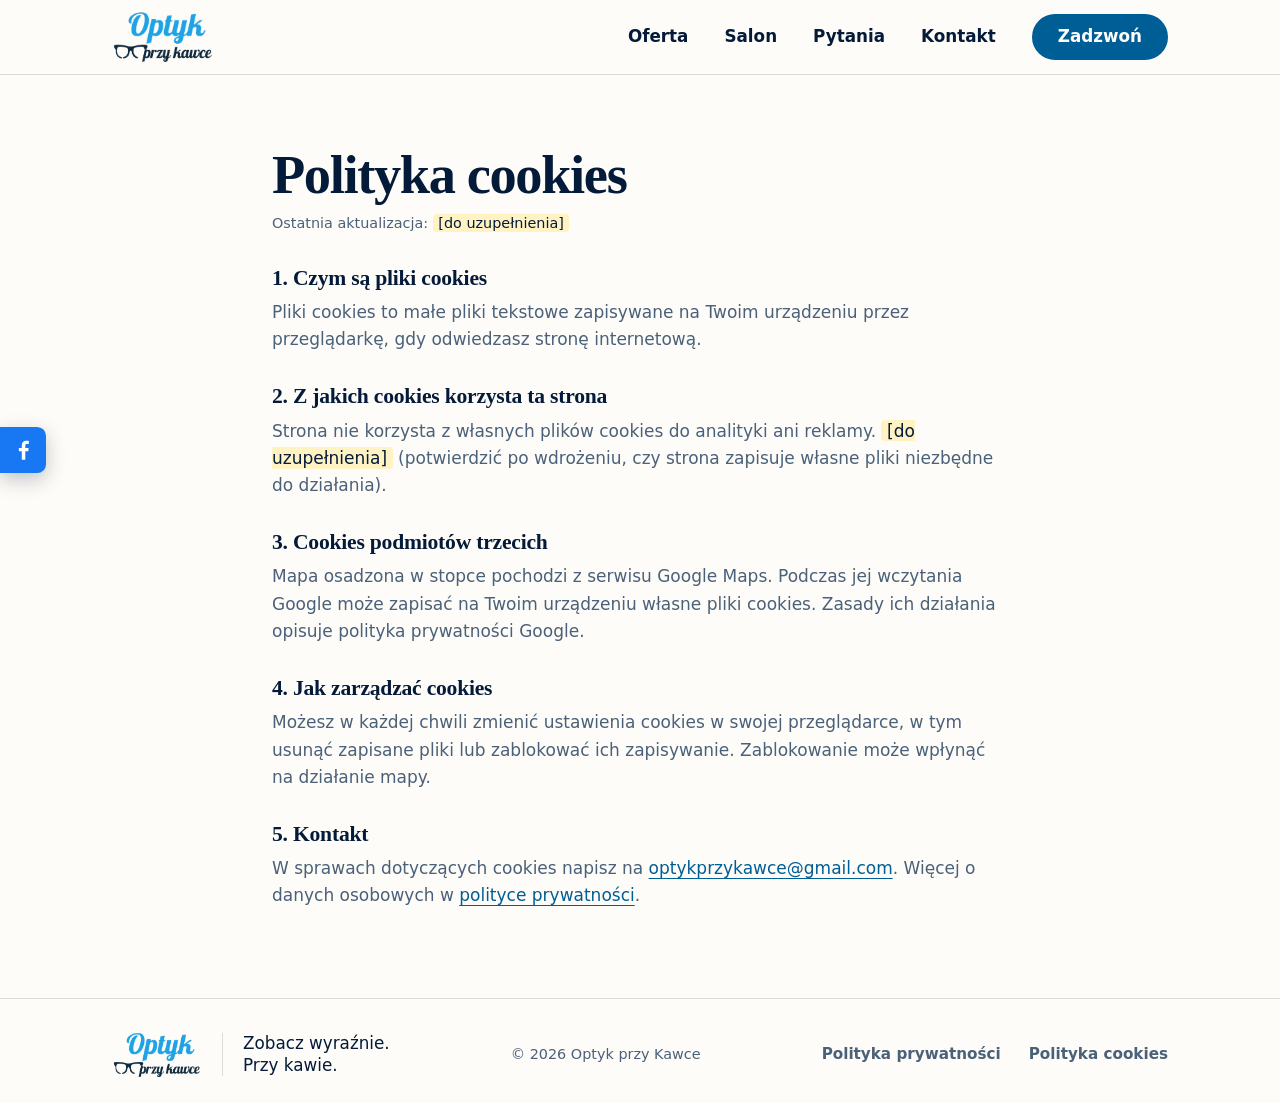
==== commit ee13a937: "SEO lokalne, opinie z Google, social media, lżejsze zdjęcia - tytuły/opisy z frazami i Lublinem, dan" ====
--- a/site/polityka-cookies.html
+++ b/site/polityka-cookies.html
@@ -8,8 +8,14 @@
   <meta name="theme-color" content="#FEFCF8">
   <meta property="og:title" content="Polityka cookies | Optyk przy Kawce">
   <meta property="og:description" content="Polityka cookies serwisu Optyk przy Kawce.">
+  <link rel="canonical" href="https://www.optykprzykawce.pl/polityka-cookies">
+  <meta property="og:url" content="https://www.optykprzykawce.pl/polityka-cookies">
+  <meta property="og:site_name" content="Optyk przy Kawce">
+  <meta property="og:locale" content="pl_PL">
+  <meta name="twitter:card" content="summary_large_image">
+  <meta name="robots" content="noindex, follow">
   <meta property="og:type" content="website">
-  <meta property="og:image" content="img/salon.jpg">
+  <meta property="og:image" content="https://www.optykprzykawce.pl/img/salon-optyczny-lublin-gablota-z-oprawkami.jpg">
   <script>document.documentElement.classList.add('js');</script>
   <link rel="stylesheet" href="css/style.css">
 </head>
@@ -17,17 +23,17 @@
   <a class="skip" href="#tresc">Przejdź do treści</a>
 
   <header class="top">
-    <a class="top__logo" href="index.html" aria-label="Optyk przy Kawce, strona główna">
-      <img src="img/logo.png" alt="Optyk przy Kawce" width="585" height="312">
+    <a class="top__logo" href="/" aria-label="Optyk przy Kawce, strona główna">
+      <img src="img/optyk-przy-kawce-logo.png" alt="Optyk przy Kawce" width="585" height="312">
     </a>
     <button class="top__burger" type="button" aria-expanded="false" aria-controls="menu">
       <span class="sr">Menu</span><i></i><i></i>
     </button>
     <nav class="top__nav" id="menu" aria-label="Główna nawigacja">
-      <a href="index.html#oferta">Oferta</a>
-      <a href="index.html#salon">Salon</a>
-      <a href="index.html#faq">Pytania</a>
-      <a href="index.html#kontakt">Kontakt</a>
+      <a href="/#oferta">Oferta</a>
+      <a href="/#salon">Salon</a>
+      <a href="/#faq">Pytania</a>
+      <a href="/#kontakt">Kontakt</a>
       <a class="btn btn--small top__tel" href="tel:+48723980100" aria-label="Zadzwoń 723 980 100">Zadzwoń</a>
     </nav>
   </header>
@@ -52,7 +58,7 @@
         <p>Możesz w każdej chwili zmienić ustawienia cookies w swojej przeglądarce, w tym usunąć zapisane pliki lub zablokować ich zapisywanie. Zablokowanie może wpłynąć na działanie mapy.</p>
 
         <h2>5. Kontakt</h2>
-        <p>W sprawach dotyczących cookies napisz na <a href="mailto:optykprzykawce@gmail.com">optykprzykawce@gmail.com</a>. Więcej o danych osobowych w <a href="polityka-prywatnosci.html">polityce prywatności</a>.</p>
+        <p>W sprawach dotyczących cookies napisz na <a href="mailto:optykprzykawce@gmail.com">optykprzykawce@gmail.com</a>. Więcej o danych osobowych w <a href="/polityka-prywatnosci">polityce prywatności</a>.</p>
 
       </div>
     </section>
@@ -61,18 +67,20 @@
   <footer class="stopka">
     <div class="wrap stopka__row">
       <div class="stopka__marka">
-        <a href="index.html" aria-label="Optyk przy Kawce, strona główna"><img src="img/logo.png" alt="Optyk przy Kawce" width="585" height="312" loading="lazy"></a>
+        <a href="/" aria-label="Optyk przy Kawce, strona główna"><img src="img/optyk-przy-kawce-logo.png" alt="Optyk przy Kawce" width="585" height="312" loading="lazy"></a>
         <p class="stopka__haslo">Zobacz wyraźnie.<br>Przy kawie.</p>
       </div>
       <p class="stopka__copy">© <span data-year>2026</span> Optyk przy Kawce</p>
       <nav aria-label="Informacje prawne">
         <ul class="stopka__prawne">
-          <li><a href="polityka-prywatnosci.html">Polityka prywatności</a></li>
-          <li><a href="polityka-cookies.html">Polityka cookies</a></li>
+          <li><a href="/polityka-prywatnosci">Polityka prywatności</a></li>
+          <li><a href="/polityka-cookies">Polityka cookies</a></li>
         </ul>
       </nav>
     </div>
   </footer>
+
+  <a class="fb-plywajacy" href="https://www.facebook.com/optykprzykawce" target="_blank" rel="noopener" aria-label="Odwiedź nas na Facebooku"><svg viewBox="0 0 24 24" aria-hidden="true" focusable="false"><path d="M13.5 21v-7.5h2.6l.4-3h-3V8.6c0-.9.3-1.5 1.5-1.5h1.6V4.4c-.3 0-1.2-.1-2.3-.1-2.3 0-3.9 1.4-3.9 4v2.2H7.8v3h2.6V21z" fill="currentColor"/></svg></a>
 
   <a class="callbar" href="tel:+48723980100" aria-label="Zadzwoń 723 980 100">Zadzwoń</a>
 
--- a/site/css/style.css
+++ b/site/css/style.css
@@ -123,11 +123,7 @@
 .tytul__alt { color: var(--akcent); white-space: nowrap; }
 .hero__lead { font-size: 1.15rem; max-width: 36ch; color: var(--tekst2); }
 .hero__cta { display: flex; flex-wrap: wrap; gap: .75rem; margin-top: 1.75rem; }
-.hero__open { margin: 1.5rem 0 0; font-size: .9rem; color: var(--tekst2); min-height: 1.5em; }
-.hero__open:empty { display: none; }
-.hero__open::before { content: ""; display: inline-block; width: .6rem; height: .6rem; border-radius: 50%; margin-right: .5rem; background: var(--karmel); }
-.hero__open.is-open::before { background: #2fb36d; animation: puls 2s infinite; }
-.hero__foto img { width: 100%; display: block; aspect-ratio: 4 / 3; object-fit: cover; object-position: 25% 40%; }
+.hero__foto img { width: 100%; display: block; aspect-ratio: 4 / 3; object-fit: cover; object-position: 50% 35%; }
 
 /* Oferta */
 .oferta { padding-block: var(--sekcja); }
@@ -201,7 +197,8 @@
 .faq-sekcja { padding-block: var(--sekcja) 0; }
 .faq-sekcja__grid { display: grid; gap: 2.5rem; align-items: start; }
 .faq .eyebrow { letter-spacing: .18em; font-size: .78rem; margin-bottom: .6rem; }
-.faq h2 { margin-bottom: 1.75rem; }
+.faq h2 { margin-bottom: 1.75rem; max-width: none; }
+@media (min-width: 800px) { .faq h2 { white-space: nowrap; } }
 .faq details { background: var(--papier); border: 1px solid var(--linia); border-radius: .75rem; margin-bottom: .75rem; transition: border-color .3s, box-shadow .3s; }
 .faq details[open] { border-color: var(--blekit-ciemny); box-shadow: 0 .6rem 1.6rem -1rem rgba(4, 26, 57, .35); }
 .faq summary { cursor: pointer; list-style: none; display: flex; justify-content: space-between; align-items: center; gap: 1rem; padding: 1.2rem 1.4rem; font-weight: 700; font-size: 1.3rem; line-height: 1.3; color: var(--granat); }
@@ -210,10 +207,6 @@
 .faq details[open] summary::after { transform: rotate(-135deg) translateY(-2px); }
 .faq details p { margin: 0; padding: 0 1.4rem 1.3rem; font-size: 1.12rem; color: var(--tekst2); max-width: 60ch; }
 
-.zapraszamy { display: grid; gap: 1.1rem; }
-.zapraszamy__foto { width: 100%; height: auto; aspect-ratio: 4 / 3; object-fit: cover; border-radius: 1rem; }
-.zapraszamy .eyebrow { font-size: .75rem; letter-spacing: .18em; margin-bottom: .4rem; }
-.zapraszamy h3 { font-size: clamp(1.8rem, 3vw, 2.5rem); line-height: 1.05; margin: 0; color: var(--granat); max-width: none; }
 
 /* Podstrona: Badanie wzroku */
 .blok .eyebrow, .tablica .eyebrow { letter-spacing: .18em; font-size: .78rem; margin-bottom: .6rem; }
@@ -253,11 +246,11 @@
 .przed-el strong { display: block; font-size: 1.3rem; line-height: 1.25; color: var(--granat); margin-bottom: .25rem; }
 .przed-el span { color: var(--tekst2); font-size: 1.05rem; line-height: 1.45; display: block; }
 .info-karty + .uwaga { margin-top: 1.75rem; }
-.faq-sekcja--krotka .zapraszamy__foto { aspect-ratio: 16 / 10; }
 .faq-sekcja--krotka { padding-bottom: 0; }
 .zobacz-tez { padding-top: clamp(2rem, 4vw, 3rem); }
 .zobacz-tez h2 { margin-bottom: 1.5rem; }
-.faq-sekcja--waska .faq { max-width: 52rem; }
+.faq-sekcja--waska .faq { max-width: none; }
+.faq-sekcja--oferta { padding-block: calc(var(--sekcja) * .45) var(--sekcja); }
 
 /* Strony prawne */
 .prawne { padding-block: clamp(2.5rem, 6vw, 4.5rem); }
@@ -282,6 +275,9 @@
 .kontakt-lista span, .kontakt-lista a { display: block; color: var(--tekst2); text-decoration: none; }
 .kontakt-lista a:hover { color: var(--blekit-ciemny); text-decoration: underline; text-underline-offset: .25em; }
 .kontakt-lista li > div > a:first-of-type { font-weight: 700; color: var(--granat); }
+.kontakt-lista .kontakt-social { display: flex; flex-wrap: wrap; gap: .25rem 1.25rem; }
+.kontakt-lista .kontakt-social a { display: inline-flex; align-items: center; gap: .4rem; font-weight: 700; color: var(--granat); }
+.kontakt-lista .kontakt-social svg { width: 1.3rem; height: 1.3rem; flex: none; stroke: none; }
 .godziny .is-today { color: var(--granat); font-weight: 700; }
 .godziny .is-today::after { content: "dziś"; margin-left: .55rem; padding: .05rem .5rem; border-radius: 999px; background: var(--blekit-ciemny); color: #fff; font-size: .65rem; font-weight: 700; letter-spacing: .06em; text-transform: uppercase; vertical-align: .1em; }
 .kontakt-sekcja__cta { display: flex; flex-wrap: wrap; gap: .75rem; }
@@ -299,6 +295,11 @@
 .stopka__prawne { list-style: none; margin: 0; padding: 0; display: flex; flex-wrap: wrap; gap: .5rem 1.75rem; }
 .stopka__prawne a { font-weight: 600; }
 .stopka__copy { margin: 0; font-size: .9rem; color: var(--tekst2); }
+.fb-plywajacy { position: fixed; left: 0; top: 50%; z-index: 35; display: grid; place-items: center; width: 2.9rem; height: 2.9rem; margin-top: -1.45rem; background: #1877F2; color: #fff; border-radius: 0 .55rem .55rem 0; box-shadow: 0 .4rem 1.2rem rgba(4, 26, 57, .25); transition: width .25s var(--ease), background .2s; }
+.fb-plywajacy svg { width: 1.7rem; height: 1.7rem; }
+.fb-plywajacy:hover, .fb-plywajacy:focus-visible { width: 3.5rem; background: #0f63d1; }
+@media (max-width: 799px) { .fb-plywajacy { top: 42%; width: 2.5rem; height: 2.5rem; margin-top: -1.25rem; } .fb-plywajacy svg { width: 1.5rem; height: 1.5rem; } }
+@media print { .fb-plywajacy { display: none; } }
 
 .callbar { position: fixed; left: 0; right: 0; bottom: 0; z-index: 40; display: none; justify-content: center; align-items: center; min-height: 3.5rem; background: var(--blekit-ciemny); color: #fff; font-weight: 700; text-decoration: none; padding-bottom: env(safe-area-inset-bottom); box-shadow: 0 -6px 20px rgba(4, 26, 57, .18); }
 
@@ -374,7 +375,7 @@
   .chart { padding-left: 4.25rem; }
   .hero { gap: 1.5rem; padding-top: 0; }
   .hero__foto { order: -1; }
-  .hero__foto img { aspect-ratio: 5 / 4; object-position: 28% 40%; }
+  .hero__foto img { aspect-ratio: 1 / 1; object-position: 50% 52%; }
   .hero__cta .btn:not(.btn--ghost) { display: none; }
   .hero__cta .btn--ghost { background: var(--blekit-ciemny); color: #fff; border-color: var(--blekit-ciemny); }
   body { padding-bottom: 3.5rem; }
@@ -385,7 +386,7 @@
   .hero { grid-template-columns: minmax(0, 1fr) minmax(0, 1.05fr); gap: 0; padding: 0; min-height: calc(100vh - 4rem); align-items: stretch; }
   .hero__text { align-self: center; padding: 4rem 3rem 4rem max(var(--gutter), calc((100vw - var(--wrap)) / 2 + var(--gutter))); }
   .hero__foto { height: 100%; }
-  .hero__foto img { height: 100%; aspect-ratio: auto; min-height: 32rem; object-position: 30% 40%; }
+  .hero__foto img { height: 100%; aspect-ratio: auto; min-height: 32rem; object-position: 50% 35%; }
   .phero { grid-template-columns: 1.2fr .8fr; align-items: center; padding-top: 3rem; }
     .tablica__grid { grid-template-columns: 1fr 1fr; gap: 5rem; }
   .blok__grid { grid-template-columns: 1fr 1.4fr; gap: 4rem; }
@@ -394,7 +395,6 @@
 
 @media (min-width: 800px) {
   .faq-sekcja__grid { grid-template-columns: minmax(0, 1fr) minmax(0, 1fr); gap: 3rem; }
-  .zapraszamy { align-self: start; }
   .kontakt-sekcja__grid { grid-template-columns: minmax(0, .9fr) minmax(0, 1.1fr); gap: 4rem; }
   .mapa-duza { min-height: 28rem; }
   .stopka { padding-bottom: 1.5rem; }
@@ -492,7 +492,7 @@
 .badanie-kroki p { color: var(--tekst2); font-size: .98rem; line-height: 1.5; margin: auto 0 0; max-width: 29ch; }
 .badanie-przygotowanie { display: grid; }
 .badanie-przygotowanie figure { margin: 0; min-height: 0; overflow: hidden; }
-.badanie-przygotowanie img { width: 100%; height: 100%; max-height: 34rem; aspect-ratio: 4 / 3; object-fit: cover; object-position: 50% 58%; }
+.badanie-przygotowanie img { width: 100%; height: 100%; max-height: 34rem; aspect-ratio: 4 / 3; object-fit: cover; object-position: 50% 64%; }
 .badanie-przygotowanie__text { padding: 2.5rem var(--gutter); align-self: center; }
 .badanie-przygotowanie h2 { font-size: clamp(2.1rem, 3.6vw, 3.2rem); }
 .badanie-lista { list-style: none; padding: 0; margin: 0; display: grid; gap: 1.5rem; }
@@ -501,12 +501,12 @@
 .badanie-lista strong { display: block; font-size: 1rem; line-height: 1.4; }
 .badanie-lista p { color: var(--tekst2); font-size: .92rem; line-height: 1.45; margin: .2rem 0 0; }
 .badanie-przygotowanie__uwaga { border-top: 1px solid var(--linia); margin: 1.5rem 0 0; padding-top: 1rem; font-size: .8rem; color: var(--tekst2); }
-.badanie-faq { padding-block: 2.5rem; }
+.badanie-faq { padding-block: 1.1rem 3rem; }
 .badanie-faq .faq details { border-radius: .35rem; background: transparent; margin-bottom: .5rem; }
 .badanie-faq .faq summary { padding: .85rem 1.3rem; font-size: 1.05rem; font-weight: 600; }
 .badanie-faq .faq details p { font-size: 1rem; max-width: 75ch; }
 .badanie-zaproszenie { background: var(--granat); color: var(--tlo); position: relative; isolation: isolate; overflow: hidden; }
-.badanie-zaproszenie::before { content: ''; position: absolute; z-index: -1; inset: 0 0 0 48%; background: url('../img/salon.jpg') center 45% / cover; opacity: .38; }
+.badanie-zaproszenie::before { content: ''; position: absolute; z-index: -1; inset: 0 0 0 48%; background: url('../img/salon-optyczny-lublin-gablota-z-oprawkami.jpg') center 45% / cover; opacity: .38; }
 .badanie-zaproszenie .wrap { display: flex; flex-wrap: wrap; align-items: center; justify-content: space-between; gap: 1.5rem 3rem; padding-block: 2.2rem; }
 .badanie-zaproszenie h2 { font-size: clamp(2rem, 3.5vw, 3rem); margin-bottom: .7rem; }
 .badanie-zaproszenie p { margin: 0; font-size: 1rem; }
@@ -565,7 +565,6 @@
 .top__nav a:not(.btn) { font-family: var(--font-tekst); }
 .oferta__wstep { display: grid; gap: 1rem; margin-bottom: 2rem; }
 .oferta__wstep h2 { font-size: clamp(2.8rem, 5.5vw, 4.7rem); line-height: 1; margin-bottom: 0; letter-spacing: -.045em; }
-.oferta__wstep > p { color: var(--tekst2); max-width: 39ch; margin: 0; align-self: end; }
 .oferta--salon .karty { grid-template-columns: minmax(0, 1fr); gap: 1.25rem; }
 .oferta--salon .karta { border-radius: .65rem; box-shadow: none; }
 .oferta--salon .karta--duza { background: var(--mgla); }
@@ -575,7 +574,7 @@
 .oferta--salon .karta__link { font-size: .9rem; }
 .oferta--salon .karta__zdjecie { height: 15rem; min-height: 0; }
 .oferta--salon .karta__zdjecie img { object-position: 65% 38%; }
-.oferta--salon .karta__zdjecie--oprawki img { object-position: 50% 50%; }
+.oferta--salon .karta__zdjecie--oprawki img { object-position: 50% 40%; }
 .oferta--salon .karta--mala { background: transparent; border: 1px solid var(--linia); display: grid; grid-template-columns: 3.1rem minmax(0, 1fr); column-gap: 1.1rem; align-content: start; padding: 1.4rem 1.4rem 4.8rem; min-height: 14rem; }
 .oferta--salon .karta--mala .ico { grid-row: 1 / 3; width: 3.1rem; height: 3.1rem; padding: .6rem; border-radius: 50%; background: var(--mgla); color: var(--blekit-ciemny); margin: 0; }
 .oferta--salon .karta--mala h3 { font-size: 1.55rem; line-height: 1.05; letter-spacing: -.03em; overflow-wrap: anywhere; }
@@ -614,8 +613,6 @@
  .zobacz-tez .karty { grid-template-columns: repeat(2, minmax(0, 1fr)); }
 }
 @media (min-width: 800px) {
- .oferta__wstep { grid-template-columns: 1fr 1fr; gap: 4rem; align-items: end; }
- .oferta__wstep > p { padding-bottom: .35rem; }
  .oferta--salon .karta--duza { grid-template-columns: minmax(0, 1fr); }
  .oferta--salon .karta--duza .karta__zdjecie { order: -1; height: 18rem; }
  .oferta-page .hero--podstrona .hero__foto { position: relative; }
@@ -655,15 +652,24 @@
 .korekcyjne-link:hover { text-decoration: underline; text-underline-offset: .3em; }
 .korekcyjne-link span { font-size: 1.3rem; margin-left: .35rem; }
 .korekcyjne-hero__foto { margin: 0; overflow: hidden; }
-.korekcyjne-hero__foto img { width: 100%; height: 100%; aspect-ratio: 4 / 3; object-fit: cover; object-position: 65% 30%; }
+.korekcyjne-hero__foto img { width: 100%; height: 100%; aspect-ratio: 4 / 3; object-fit: cover; object-position: 50% 55%; }
 .korekcyjne-skroty a { flex: 1 1 45%; }
 .korekcyjne-typy { padding-block: 2.8rem 3.5rem; }
 .korekcyjne-typy h2 { font-size: clamp(2.2rem, 4vw, 3.7rem); margin-bottom: 1.5rem; }
 .korekcyjne-typy__grid { display: grid; gap: 1rem; }
 .korekcyjne-typ { display: grid; grid-template-columns: minmax(0, 1fr); background: var(--mgla); border-radius: .55rem; overflow: hidden; text-decoration: none; color: var(--granat); }
-.korekcyjne-typ img { width: 100%; height: 11rem; object-fit: cover; object-position: 50% 35%; }
-.korekcyjne-typ:nth-child(2) img { object-position: 50% 30%; }
-.korekcyjne-typ:nth-child(3) img { object-position: 50% 50%; }
+.korekcyjne-typ > img, .typ-foto { width: 100%; height: 11rem; }
+.typ-foto { position: relative; overflow: hidden; background: #e3f2fb; }
+.typ-foto img { position: absolute; inset: 0; width: 100%; height: 100%; object-fit: cover; object-position: 50% 28%; }
+.typ-foto--dal img { animation: typ-dal 8s ease-in-out infinite; }
+.typ-foto--blisko img { animation: typ-blisko 8s ease-in-out infinite; }
+.typ-foto--prog img { opacity: 0; animation: typ-prog 9s ease-in-out infinite; }
+.typ-foto--prog .typ-foto__k2 { animation-delay: 3s; }
+.typ-foto--prog .typ-foto__k3 { animation-delay: 6s; }
+@keyframes typ-dal { 0%, 100% { transform: scale(1); filter: blur(0); } 50% { transform: scale(1.07); filter: blur(0); } 5% { filter: blur(2.5px); } }
+@keyframes typ-blisko { 0%, 100% { transform: scale(1.07); } 50% { transform: scale(1); } }
+@keyframes typ-prog { 0% { opacity: 0; filter: blur(3px); transform: scale(1.04); } 8%, 30% { opacity: 1; filter: blur(0); transform: scale(1); } 38%, 100% { opacity: 0; filter: blur(3px); transform: scale(1.04); } }
+@media (prefers-reduced-motion: reduce) { .typ-foto--prog .typ-foto__k1 { opacity: 1; } }
 .korekcyjne-typ > div { padding: .9rem 1rem 1rem; }
 .korekcyjne-typ h3 { font-size: 1.65rem; margin-bottom: .35rem; letter-spacing: -.04em; }
 .korekcyjne-typ p { color: var(--tekst2); font-size: .9rem; line-height: 1.4; margin: 0 0 .65rem; }
@@ -671,7 +677,7 @@
 .korekcyjne-typ b { font-size: 1rem; margin-left: .25rem; }
 .korekcyjne-oprawki { display: grid; background: var(--tlo); }
 .korekcyjne-oprawki figure { margin: 0; min-height: 0; overflow: hidden; }
-.korekcyjne-oprawki figure img { width: 100%; height: 100%; aspect-ratio: 4 / 3; object-fit: cover; }
+.korekcyjne-oprawki figure img { width: 100%; height: 100%; aspect-ratio: 4 / 3; object-fit: cover; object-position: 70% 38%; }
 .korekcyjne-oprawki__text { padding: 2.5rem var(--gutter); align-self: center; }
 .korekcyjne-oprawki h2 { font-size: clamp(2.1rem, 4vw, 3.6rem); }
 .korekcyjne-oprawki__text > p:not(.eyebrow) { color: var(--tekst2); max-width: 41ch; }
@@ -682,14 +688,14 @@
 .korekcyjne-oprawki strong { font-size: 1rem; }
 .korekcyjne-oprawki small { color: var(--tekst2); font-size: .82rem; line-height: 1.35; margin-top: .15rem; }
 .korekcyjne-soczewki { background: var(--mgla); padding-block: 2.4rem 2.8rem; }
-.korekcyjne-soczewki h2 { font-size: clamp(2.2rem, 4.2vw, 3.8rem); }
+.korekcyjne-soczewki h2 { font-size: clamp(2.2rem, 4.2vw, 3.8rem); max-width: 18ch; text-wrap: balance; }
 .korekcyjne-soczewki__grid { display: grid; gap: .8rem; }
 .korekcyjne-soczewki article { background: var(--tlo); border-radius: .5rem; padding: 1rem; }
 .korekcyjne-soczewki article > span { display: grid; place-items: center; width: 2.4rem; height: 2.4rem; border-radius: 50%; background: #fff; color: var(--blekit-ciemny); font-size: 1.4rem; }
 .korekcyjne-soczewki h3 { font: 700 1rem/1.25 var(--font-tekst); margin: .7rem 0 .3rem; }
 .korekcyjne-soczewki p { color: var(--tekst2); font-size: .8rem; line-height: 1.4; margin: 0; }
 .korekcyjne-realizacja { padding-block: 2.8rem; }
-.korekcyjne-realizacja h2 { font-size: clamp(2.2rem, 4vw, 3.6rem); max-width: 18ch; }
+.korekcyjne-realizacja h2 { font-size: clamp(2.2rem, 4vw, 3.6rem); max-width: 22ch; text-wrap: balance; }
 .korekcyjne-realizacja ol { display: grid; gap: 1rem; list-style: none; padding: 0; margin: 1.4rem 0 0; }
 .korekcyjne-realizacja li { border-top: 1px solid var(--linia); padding: 1rem 0 0; }
 .korekcyjne-realizacja b { display: grid; place-items: center; width: 2.6rem; aspect-ratio: 1; border-radius: 50%; background: var(--mgla); color: var(--blekit-ciemny); font: 700 1rem var(--font-naglowek); }
@@ -697,7 +703,7 @@
 .korekcyjne-realizacja p { color: var(--tekst2); font-size: .88rem; margin: 0; }
 @media (min-width: 600px) {
   .korekcyjne-typy__grid { grid-template-columns: repeat(3, minmax(0, 1fr)); }
-  .korekcyjne-typ img { height: 10rem; }
+  .korekcyjne-typ img, .typ-foto { height: 10rem; }
   .korekcyjne-soczewki__grid { grid-template-columns: repeat(3, minmax(0, 1fr)); }
   .korekcyjne-realizacja ol { grid-template-columns: repeat(3, minmax(0, 1fr)); gap: 1.5rem; }
 }
@@ -736,7 +742,7 @@
 .progresywne-link:hover { text-decoration: underline; text-underline-offset: .3em; }
 .progresywne-link span { font-size: 1.3rem; margin-left: .35rem; }
 .progresywne-hero__foto { margin: 0; overflow: hidden; }
-.progresywne-hero__foto img { width: 100%; height: 100%; aspect-ratio: 4 / 3; object-fit: cover; object-position: 65% 30%; }
+.progresywne-hero__foto img { width: 100%; height: 100%; aspect-ratio: 4 / 3; object-fit: cover; object-position: 50% 38%; }
 .progresywne-skroty a { flex: 1 1 45%; }
 .progresywne-typy { padding-block: 2.8rem 3.5rem; }
 .progresywne-typy h2 { font-size: clamp(2.2rem, 4vw, 3.7rem); margin-bottom: 1.5rem; }
@@ -752,7 +758,7 @@
 .progresywne-typ b { font-size: 1rem; margin-left: .25rem; }
 .progresywne-oprawki { display: grid; background: var(--tlo); }
 .progresywne-oprawki figure { margin: 0; min-height: 0; overflow: hidden; }
-.progresywne-oprawki figure img { width: 100%; height: 100%; aspect-ratio: 4 / 3; object-fit: cover; }
+.progresywne-oprawki figure img { width: 100%; height: 100%; aspect-ratio: 4 / 3; object-fit: cover; object-position: 50% 52%; }
 .progresywne-oprawki__text { padding: 2.5rem var(--gutter); align-self: center; }
 .progresywne-oprawki h2 { font-size: clamp(2.1rem, 4vw, 3.6rem); }
 .progresywne-oprawki__text > p:not(.eyebrow) { color: var(--tekst2); max-width: 41ch; }
@@ -764,13 +770,14 @@
 .progresywne-oprawki small { color: var(--tekst2); font-size: .82rem; line-height: 1.35; margin-top: .15rem; }
 .progresywne-soczewki { background: var(--mgla); padding-block: 2.4rem 2.8rem; }
 .progresywne-soczewki h2 { font-size: clamp(2.2rem, 4.2vw, 3.8rem); }
+@media (min-width: 800px) { .progresywne-soczewki h2 { max-width: none; white-space: nowrap; } }
 .progresywne-soczewki__grid { display: grid; gap: .8rem; }
 .progresywne-soczewki article { background: var(--tlo); border-radius: .5rem; padding: 1rem; }
 .progresywne-soczewki article > span { display: grid; place-items: center; width: 2.4rem; height: 2.4rem; border-radius: 50%; background: #fff; color: var(--blekit-ciemny); font-size: 1.4rem; }
 .progresywne-soczewki h3 { font: 700 1rem/1.25 var(--font-tekst); margin: .7rem 0 .3rem; }
 .progresywne-soczewki p { color: var(--tekst2); font-size: .8rem; line-height: 1.4; margin: 0; }
-.progresywne-realizacja { padding-block: 2.8rem; }
-.progresywne-realizacja h2 { font-size: clamp(2.2rem, 4vw, 3.6rem); max-width: 18ch; }
+.progresywne-realizacja { padding-block: 2.8rem 1rem; }
+.progresywne-realizacja h2 { font-size: clamp(2.2rem, 4vw, 3.6rem); max-width: 18ch; margin-bottom: 1rem; }
 .progresywne-realizacja ol { display: grid; gap: 1rem; list-style: none; padding: 0; margin: 1.4rem 0 0; }
 .progresywne-realizacja li { border-top: 1px solid var(--linia); padding: 1rem 0 0; }
 .progresywne-realizacja b { display: grid; place-items: center; width: 2.6rem; aspect-ratio: 1; border-radius: 50%; background: var(--mgla); color: var(--blekit-ciemny); font: 700 1rem var(--font-naglowek); }
@@ -793,7 +800,7 @@
   .progresywne-oprawki figure img { position: absolute; inset: 0; aspect-ratio: auto; }
   .progresywne-oprawki__text { padding: 3.5rem max(var(--gutter), calc((100vw - var(--wrap)) / 2 + var(--gutter))) 3.5rem 2.8rem; }
   .progresywne-soczewki { padding-block: 3.2rem 3.8rem; }
-  .progresywne-realizacja { padding-block: 4rem; }
+  .progresywne-realizacja { padding-block: 4rem 1.5rem; }
 }
 
 /* FAQ na podstronach ofert: nagłówek nie łamie się sztucznie na szerokim ekranie. */
@@ -819,11 +826,12 @@
 .progresywne-realizacja__grid li strong, .progresywne-realizacja__grid li p { display: block; }
 .progresywne-realizacja__grid li strong { font-size: .98rem; }
 .progresywne-realizacja__grid li p { color: var(--tekst2); font-size: .82rem; line-height: 1.4; margin: .15rem 0 0; }
-.progresywne-realizacja__grid > img { display: block; width: 100%; height: 20rem; object-fit: cover; object-position: 50% 35%; border-radius: .45rem; }
+.progresywne-realizacja__grid > img { display: block; width: 100%; height: 20rem; object-fit: cover; object-position: 50% 45%; border-radius: .45rem; }
 @media (min-width: 800px) {
   .progresywne-typy__grid article img { height: 10rem; }
   .progresywne-realizacja__grid { grid-template-columns: minmax(0, 1fr) minmax(18rem, .8fr); align-items: center; gap: 3rem; }
   .progresywne-realizacja__grid > img { height: 22rem; }
+  .progresywne-realizacja > .eyebrow, .progresywne-realizacja > h2 { position: relative; top: 3.2rem; }
 }
 
 /* Mockup podstrony okularów przeciwsłonecznych. */
@@ -839,7 +847,7 @@
 .sloneczne-link:hover { text-decoration: underline; text-underline-offset: .3em; }
 .sloneczne-link span { font-size: 1.3rem; margin-left: .35rem; }
 .sloneczne-hero__foto { margin: 0; overflow: hidden; }
-.sloneczne-hero__foto img { width: 100%; height: 100%; aspect-ratio: 4 / 3; object-fit: cover; object-position: 50% 38%; }
+.sloneczne-hero__foto img { width: 100%; height: 100%; aspect-ratio: 4 / 3; object-fit: cover; object-position: 50% 26%; }
 .sloneczne-skroty a { flex: 1 1 45%; }
 .sloneczne-style { padding-block: 2.8rem 3.5rem; }
 .sloneczne-style h2 { font-size: clamp(2.25rem, 4.5vw, 3.9rem); margin-bottom: 1.5rem; }
@@ -866,7 +874,6 @@
 .sloneczne-komfort .wrap { display: grid; gap: 1.5rem; align-items: center; }
 .sloneczne-komfort h2 { font-size: clamp(2.2rem, 4vw, 3.8rem); }
 .sloneczne-komfort p { color: var(--tekst2); max-width: 42ch; }
-.sloneczne-komfort small { color: var(--tekst2); font-size: .72rem; }
 .sloneczne-komfort img { display: block; width: 100%; aspect-ratio: 4 / 3; object-fit: cover; border-radius: .45rem; }
 .sloneczne-korekcja { display: grid; }
 .sloneczne-korekcja figure { margin: 0; overflow: hidden; }
@@ -984,3 +991,79 @@
  .soc-wygoda figure img { position: absolute; inset: 0; aspect-ratio: auto; }
  .soc-wygoda > div { padding: 3.5rem max(var(--gutter), calc((100vw - var(--wrap)) / 2 + var(--gutter))) 3.5rem 2.8rem; }
 }
+
+/* Refundacja NFZ */
+.ref-hero { display:grid; background:var(--tlo); }
+.ref-hero__text { padding:1.5rem var(--gutter) 2.5rem; }
+.ref-hero .crumbs { margin-bottom:1.7rem; font-size:.75rem; }
+.ref-hero .crumbs a { text-decoration:none; }
+.ref-hero h1 { font-size:clamp(3.2rem,7vw,5.7rem); line-height:.92; letter-spacing:-.06em; margin:.7rem 0 1.3rem; }
+.ref-hero h1 em { font-style:normal; }
+.ref-hero__lead { color:var(--tekst2); max-width:29ch; line-height:1.4; }
+.ref-hero__cta { display:flex; align-items:center; flex-wrap:wrap; gap:1rem 1.3rem; margin-top:1.5rem; }
+.ref-link { color:var(--blekit-ciemny); font-size:.86rem; font-weight:700; text-decoration:none; }
+.ref-link span { font-size:1.3rem; margin-left:.35rem; }
+.ref-hero__foto { margin:0; overflow:hidden; }
+.ref-hero__foto img { display:block; width:100%; height:100%; aspect-ratio:4/3; object-fit:cover; object-position:50% 40%; }
+.ref-skroty a { flex:1 1 45%; }
+.ref-kroki { padding-block:2.8rem; }
+.ref-kroki h2 { font-size:clamp(2.2rem,4.5vw,3.7rem); margin-bottom:1.3rem; }
+.ref-kroki__grid { display:grid; gap:.8rem; }
+.ref-kroki article { display:grid; grid-template-columns:3.1rem 1fr; gap:.9rem; align-items:start; background:var(--mgla); border-radius:.45rem; padding:1rem; }
+.ref-kroki article b { display:grid; place-items:center; width:2.8rem; aspect-ratio:1; border-radius:50%; background:#e0f3ff; color:var(--blekit-ciemny); font:700 1.2rem var(--font-naglowek); }
+.ref-kroki h3 { font-size:1.1rem; margin:.15rem 0 .35rem; }
+.ref-kroki p { color:var(--tekst2); font-size:.82rem; line-height:1.35; margin:0; }
+.ref-przygotuj { display:grid; background:var(--tlo); }
+.ref-przygotuj figure { margin:0; overflow:hidden; }
+.ref-przygotuj figure img { display:block; width:100%; height:100%; aspect-ratio:4/3; object-fit:cover; object-position:55% 50%; }
+.ref-przygotuj__text { padding:2.5rem var(--gutter); align-self:center; }
+.ref-przygotuj h2 { font-size:clamp(2.2rem,4.3vw,3.7rem); margin-bottom:1.2rem; }
+.ref-przygotuj ul { list-style:none; padding:0; margin:0; display:grid; gap:.9rem; }
+.ref-przygotuj li { display:flex; align-items:center; gap:.9rem; }
+.ref-ico { display:grid; place-items:center; flex:0 0 2.5rem; width:2.5rem; height:2.5rem; border-radius:50%; background:#e8f6ff; color:var(--blekit); font-size:1.3rem; }
+.ref-przygotuj strong { color:var(--blekit-ciemny); font-size:.92rem; }
+.ref-note { margin:1rem 0 0; padding:.7rem 1rem; border-radius:.35rem; background:var(--mgla); color:var(--tekst2); font-size:.78rem; }
+@media (min-width:700px) {
+  .ref-kroki__grid { grid-template-columns:repeat(3,minmax(0,1fr)); }
+}
+@media (min-width:800px) {
+  .ref-hero { grid-template-columns:minmax(0,45fr) minmax(0,55fr); }
+  .ref-hero__text { padding:1.6rem 2rem 2.5rem max(var(--gutter),calc((100vw - var(--wrap))/2 + var(--gutter))); }
+  .ref-hero__foto { position:relative; }
+  .ref-hero__foto img { position:absolute; inset:0; aspect-ratio:auto; }
+  .ref-kroki { padding-block:4rem; }
+  .ref-przygotuj { grid-template-columns:minmax(0,53fr) minmax(0,47fr); }
+  .ref-przygotuj figure { position:relative; }
+  .ref-przygotuj figure img { position:absolute; inset:0; aspect-ratio:auto; }
+  .ref-przygotuj__text { padding:3.5rem max(var(--gutter),calc((100vw - var(--wrap))/2 + var(--gutter))) 3.5rem 2.8rem; }
+}
+
+
+/* Opinie klientów (cytaty z Google): przewijany pas kart */
+.opinie { background: var(--tlo); margin-top: var(--sekcja); padding-block: var(--sekcja); }
+.opinie__glowa { display: flex; align-items: flex-end; justify-content: space-between; gap: 1.5rem; margin-bottom: 1.75rem; }
+.opinie .eyebrow { letter-spacing: .18em; font-size: .78rem; margin-bottom: .6rem; }
+.opinie h2 { max-width: none; margin: 0; }
+.opinie__nav { display: none; gap: .6rem; flex: none; }
+.opinie__btn { display: grid; place-items: center; width: 2.9rem; height: 2.9rem; border-radius: 50%; border: 1px solid var(--blekit-ciemny); background: #fff; color: var(--blekit-ciemny); cursor: pointer; transition: background .2s, color .2s; }
+.opinie__btn svg { width: 1.3rem; height: 1.3rem; fill: none; stroke: currentColor; stroke-width: 2; stroke-linecap: round; stroke-linejoin: round; }
+.opinie__btn:hover, .opinie__btn:focus-visible { background: var(--blekit-ciemny); color: #fff; }
+.opinie__tor { overflow-x: auto; scroll-snap-type: x mandatory; scroll-padding-inline: var(--gutter); scrollbar-width: none; -webkit-overflow-scrolling: touch; }
+.opinie__tor::-webkit-scrollbar { display: none; }
+.opinie__tor:focus-visible { outline: 2px solid var(--blekit-ciemny); outline-offset: -2px; }
+.opinie__lista { display: flex; align-items: flex-start; gap: 1rem; width: max-content; padding: .3rem var(--gutter) 1rem; margin-inline: auto; }
+.opinia { margin: 0; flex: none; width: min(84vw, 23rem); scroll-snap-align: start; background: #fff; border-radius: .7rem; padding: 1.4rem 1.4rem 1.3rem; display: flex; flex-direction: column; gap: 1rem; border: 1px solid var(--linia); box-shadow: 0 .4rem 1.2rem rgba(4, 26, 57, .06); }
+.opinia__top { display: flex; align-items: center; justify-content: space-between; }
+.opinia__g { width: 1.7rem; height: 1.7rem; }
+.opinia__ava { display: grid; place-items: center; width: 2.4rem; height: 2.4rem; border-radius: 50%; background: var(--blekit-ciemny); color: #fff; font: 700 1.05rem var(--font-tekst); }
+.opinia:nth-child(2n) .opinia__ava { background: var(--blekit); }
+.opinia:nth-child(3n) .opinia__ava { background: var(--karmel); }
+.opinia blockquote { margin: 0; flex: 1; }
+.opinia:not(.is-open) blockquote p { display: -webkit-box; -webkit-line-clamp: 5; line-clamp: 5; -webkit-box-orient: vertical; overflow: hidden; }
+.opinia__wiecej { align-self: flex-start; margin-top: .55rem; padding: 0; border: 0; background: none; font: 700 .85rem var(--font-tekst); color: var(--blekit-ciemny); text-decoration: underline; text-underline-offset: .2em; cursor: pointer; }
+.opinia__wiecej:hover, .opinia__wiecej:focus-visible { color: var(--akcent); }
+.opinia p { margin: 0; font-size: .95rem; line-height: 1.6; color: var(--granat); }
+.opinia figcaption { font-weight: 700; color: var(--granat); font-size: .95rem; border-top: 1px solid var(--linia); padding-top: .9rem; }
+.opinia figcaption span { display: block; font-weight: 500; font-size: .78rem; color: var(--tekst2); margin-top: .15rem; }
+.opinie__link { margin: 1.25rem 0 0; }
+@media (min-width: 800px) { .opinie__nav { display: flex; } .opinia { width: 24rem; } }
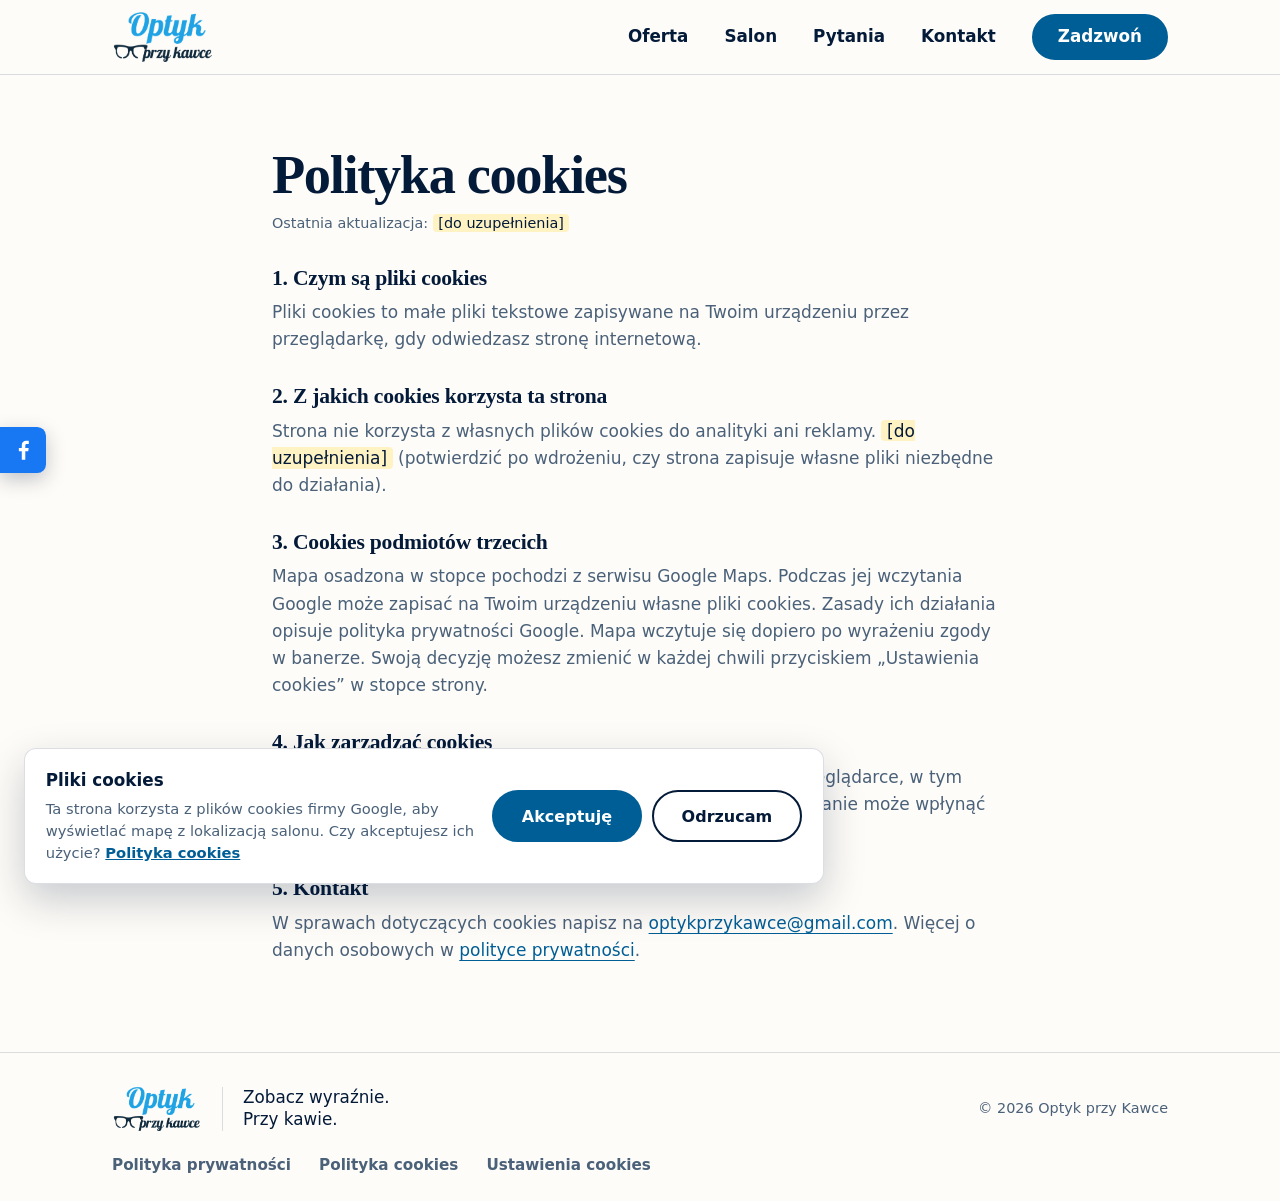
==== commit 13f441cf: "Baner cookies z blokadą mapy Google, ustawienia cookies w stopce - mapa ładuje się dopiero po akcept" ====
--- a/site/polityka-cookies.html
+++ b/site/polityka-cookies.html
@@ -52,7 +52,7 @@
         <p>Strona nie korzysta z własnych plików cookies do analityki ani reklamy. <mark class="do-uzupelnienia">[do uzupełnienia]</mark> (potwierdzić po wdrożeniu, czy strona zapisuje własne pliki niezbędne do działania).</p>
 
         <h2>3. Cookies podmiotów trzecich</h2>
-        <p>Mapa osadzona w stopce pochodzi z serwisu Google Maps. Podczas jej wczytania Google może zapisać na Twoim urządzeniu własne pliki cookies. Zasady ich działania opisuje polityka prywatności Google.</p>
+        <p>Mapa osadzona w stopce pochodzi z serwisu Google Maps. Podczas jej wczytania Google może zapisać na Twoim urządzeniu własne pliki cookies. Zasady ich działania opisuje polityka prywatności Google. Mapa wczytuje się dopiero po wyrażeniu zgody w banerze. Swoją decyzję możesz zmienić w każdej chwili przyciskiem „Ustawienia cookies” w stopce strony.</p>
 
         <h2>4. Jak zarządzać cookies</h2>
         <p>Możesz w każdej chwili zmienić ustawienia cookies w swojej przeglądarce, w tym usunąć zapisane pliki lub zablokować ich zapisywanie. Zablokowanie może wpłynąć na działanie mapy.</p>
@@ -75,6 +75,7 @@
         <ul class="stopka__prawne">
           <li><a href="/polityka-prywatnosci">Polityka prywatności</a></li>
           <li><a href="/polityka-cookies">Polityka cookies</a></li>
+          <li><button class="stopka__cookies" type="button" data-cookies-ustawienia>Ustawienia cookies</button></li>
         </ul>
       </nav>
     </div>
--- a/site/css/style.css
+++ b/site/css/style.css
@@ -206,6 +206,7 @@
 .faq summary::after { content: ""; flex: none; width: .55rem; height: .55rem; border-right: 2px solid var(--granat); border-bottom: 2px solid var(--granat); transform: rotate(45deg) translateY(-2px); transition: transform .35s var(--ease); }
 .faq details[open] summary::after { transform: rotate(-135deg) translateY(-2px); }
 .faq details p { margin: 0; padding: 0 1.4rem 1.3rem; font-size: 1.12rem; color: var(--tekst2); max-width: 60ch; }
+@media (min-width: 800px) { .faq details p { max-width: 80ch; } }
 
 
 /* Podstrona: Badanie wzroku */
@@ -1067,3 +1068,19 @@
 .opinia figcaption span { display: block; font-weight: 500; font-size: .78rem; color: var(--tekst2); margin-top: .15rem; }
 .opinie__link { margin: 1.25rem 0 0; }
 @media (min-width: 800px) { .opinie__nav { display: flex; } .opinia { width: 24rem; } }
+
+/* Cookies: baner zgody i blokada mapy */
+.cookies { position: fixed; left: 1rem; right: 1rem; bottom: 1rem; z-index: 60; max-width: 44rem; margin-inline: auto; display: grid; gap: 1rem; padding: 1.2rem 1.3rem; background: #fff; color: var(--granat); border: 1px solid var(--linia); border-radius: .75rem; box-shadow: 0 1rem 2.5rem rgba(4, 26, 57, .22); }
+.cookies[hidden] { display: none; }
+.cookies p { margin: 0; font-size: .92rem; line-height: 1.5; color: var(--tekst2); }
+.cookies strong { display: block; color: var(--granat); font-size: 1.05rem; margin-bottom: .25rem; }
+.cookies a { color: var(--blekit-ciemny); font-weight: 600; }
+.cookies__przyciski { display: flex; flex-wrap: wrap; gap: .6rem; }
+@media (min-width: 700px) { .cookies { grid-template-columns: 1fr auto; align-items: center; left: 1.5rem; right: auto; margin-inline: 0; max-width: 50rem; } }
+.mapa-blokada { position: absolute; inset: 0; z-index: 1; display: grid; place-content: center; justify-items: center; gap: 1.1rem; padding: 1.5rem; text-align: center; background: var(--mgla); }
+.mapa-blokada[hidden] { display: none; }
+.mapa-blokada p { margin: 0; color: var(--tekst2); max-width: 26ch; }
+.mapa-blokada strong { display: block; color: var(--granat); font-size: 1.15rem; margin-bottom: .3rem; }
+.mapa-blokada__przyciski { display: flex; flex-wrap: wrap; justify-content: center; gap: .6rem; }
+.stopka__cookies { padding: 0; border: 0; background: none; font: inherit; font-weight: 600; color: var(--tekst2); cursor: pointer; }
+.stopka__cookies:hover { color: var(--blekit-ciemny); text-decoration: underline; text-underline-offset: .25em; }
